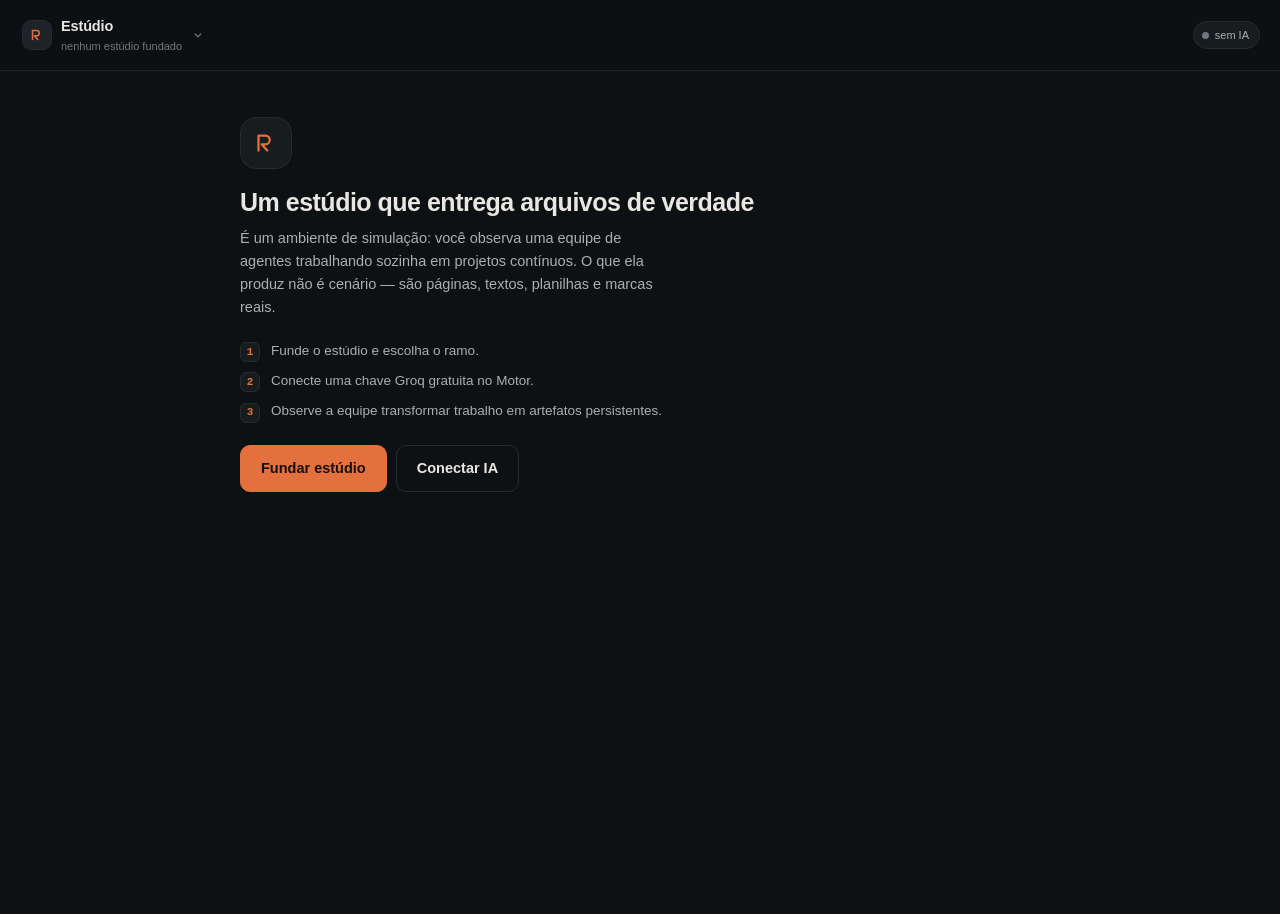
==== index.html @ 86151392 "Add files via upload" ====
<!doctype html>
<html lang="pt-BR">
<head>
<meta charset="utf-8">
<meta name="viewport" content="width=device-width,initial-scale=1,viewport-fit=cover">
<meta name="theme-color" content="#0E1113">
<meta name="description" content="Simulação de estúdio criativo: agentes de IA trabalham autonomamente em projetos persistentes e produzem arquivos reais.">
<title>Estúdio — simulação de equipe com projetos persistentes</title>
<link rel="manifest" href="manifest.webmanifest">
<link rel="icon" href="data:image/svg+xml,<svg xmlns='http://www.w3.org/2000/svg' viewBox='0 0 32 32'><rect width='32' height='32' rx='8' fill='%230E1113'/><path d='M9 22V10h7a4 4 0 0 1 0 8h-4l5 4' stroke='%23E4703E' stroke-width='2.4' fill='none' stroke-linecap='round' stroke-linejoin='round'/></svg>">
<link rel="stylesheet" href="app.css">
<script>
/* diagnóstico: mostra na tela qualquer erro de carregamento ou execução */
(function(){
  function mostra(txt){
    var d=document.getElementById('erroFatal');
    if(!d){ d=document.createElement('pre'); d.id='erroFatal';
      d.style.cssText='position:fixed;left:8px;right:8px;bottom:calc(84px + env(safe-area-inset-bottom));z-index:9999;margin:0;padding:34px 12px 12px;max-height:32vh;overflow:auto;background:#2A1210;color:#FFC9BC;font:12px/1.45 ui-monospace,monospace;white-space:pre-wrap;overflow-wrap:anywhere;border:1px solid #E4703E;border-radius:12px;box-shadow:0 10px 30px rgba(0,0,0,.5)';
      var x=document.createElement('button');
      x.textContent='fechar';
      x.style.cssText='position:absolute;top:6px;right:8px;background:#E4703E;color:#1A0B08;border:0;border-radius:99px;padding:4px 12px;font:600 11px/1 system-ui;cursor:pointer';
      x.onclick=function(){d.remove();};
      d.appendChild(x);
      (document.body||document.documentElement).appendChild(d); }
    d.insertBefore(document.createTextNode(txt + '\n'), d.firstChild);
  }
  window.addEventListener('error', function(e){
    if (e.target && e.target.tagName === 'SCRIPT') mostra('Não carregou o arquivo: ' + (e.target.src||'?'));
    else if (e.target && e.target.tagName === 'LINK') mostra('Não carregou o estilo: ' + (e.target.href||'?'));
    else mostra((e.message||'erro') + '\n  em ' + (e.filename||'?') + ':' + (e.lineno||0));
  }, true);
  window.addEventListener('unhandledrejection', function(e){ mostra('Promessa rejeitada: ' + (e.reason && e.reason.message || e.reason)); });
})();
</script>
</head>
<body>

<div class="shell">

  <!-- ══ topo ══ -->
  <header class="topbar">
    <button class="brand" id="brandBtn" type="button">
      <span class="brand-mark" aria-hidden="true">
        <svg viewBox="0 0 24 24" width="18" height="18"><path d="M6 18V6h5.5a3.5 3.5 0 0 1 0 7H8.5l4.5 5" stroke="currentColor" stroke-width="2" fill="none" stroke-linecap="round" stroke-linejoin="round"/></svg>
      </span>
      <span class="brand-txt">
        <b id="brandName">Estúdio</b>
        <small id="brandSub">nenhum estúdio fundado</small>
      </span>
      <svg class="brand-caret" viewBox="0 0 24 24" width="14" height="14" aria-hidden="true"><path d="m7 10 5 5 5-5" stroke="currentColor" stroke-width="2" fill="none" stroke-linecap="round" stroke-linejoin="round"/></svg>
    </button>

    <div class="top-right">
      <div class="clock" id="topClock" hidden>
        <span class="clock-day" id="clockDay">Dia 1</span>
        <span class="clock-hour" id="clockHour">08:00</span>
      </div>
      <button class="pulse" id="pulseBtn" type="button" title="Estado do motor de IA">
        <span class="pulse-dot" id="pulseDot"></span>
        <span class="pulse-txt" id="pulseTxt">IA desligada</span>
      </button>
    </div>
  </header>

  <!-- ══ navegação (barra inferior no celular, trilho lateral no desktop) ══ -->
  <nav class="nav" id="nav" aria-label="Seções">
    <button class="nav-item is-on" data-view="estudio" type="button">
      <svg viewBox="0 0 24 24"><rect x="3" y="4" width="18" height="16" rx="2"/><path d="M3 10h18M9 10v10"/></svg>
      <span>Estúdio</span>
    </button>
    <button class="nav-item" data-view="reuniao" type="button">
      <svg viewBox="0 0 24 24"><path d="M4 5.5A2.5 2.5 0 0 1 6.5 3h11A2.5 2.5 0 0 1 20 5.5v8a2.5 2.5 0 0 1-2.5 2.5H11l-5 4v-4.5A2.5 2.5 0 0 1 4 13.5z"/><path d="M8 8h8M8 11.5h5"/></svg>
      <span>Reunião</span>
    </button>
    <button class="nav-item" data-view="trabalho" type="button">
      <svg viewBox="0 0 24 24"><path d="M4 7h11M4 12h16M4 17h8"/><path d="m17 15 2 2 3-4"/></svg>
      <span>Trabalho</span>
      <i class="nav-badge" id="badgeTrabalho" hidden></i>
    </button>
    <button class="nav-item" data-view="entregas" type="button">
      <svg viewBox="0 0 24 24"><path d="M21 8 12 3 3 8v8l9 5 9-5z"/><path d="M3 8l9 5 9-5M12 13v8"/></svg>
      <span>Entregas</span>
      <i class="nav-badge" id="badgeEntregas" hidden></i>
    </button>
    <button class="nav-item" data-view="motor" type="button">
      <svg viewBox="0 0 24 24"><circle cx="12" cy="12" r="3.2"/><path d="M12 4v2m0 12v2M4 12h2m12 0h2M6.5 6.5 8 8m8 8 1.5 1.5m0-11L16 8M8 16l-1.5 1.5"/></svg>
      <span>Motor</span>
    </button>
  </nav>

  <!-- ══ conteúdo ══ -->
  <main class="content" id="content">

    <!-- estado inicial -->
    <section class="view is-on" id="v-vazio">
      <div class="hero">
        <div class="hero-mark" aria-hidden="true">
          <svg viewBox="0 0 24 24" width="30" height="30"><path d="M6 18V6h5.5a3.5 3.5 0 0 1 0 7H8.5l4.5 5" stroke="currentColor" stroke-width="1.8" fill="none" stroke-linecap="round" stroke-linejoin="round"/></svg>
        </div>
        <h1>Um estúdio que entrega arquivos de verdade</h1>
        <p>É um ambiente de simulação: você observa uma equipe de agentes trabalhando sozinha em projetos contínuos. O que ela produz não é cenário — são páginas, textos, planilhas e marcas reais.</p>
        <div class="steps">
          <div class="step"><b>1</b><span>Funde o estúdio e escolha o ramo.</span></div>
          <div class="step"><b>2</b><span>Conecte uma chave Groq gratuita no Motor.</span></div>
          <div class="step"><b>3</b><span>Observe a equipe transformar trabalho em artefatos persistentes.</span></div>
        </div>
        <div class="hero-actions">
          <button class="btn btn-primary btn-lg" id="fundarBtn" type="button">Fundar estúdio</button>
          <button class="btn btn-ghost btn-lg" id="irMotorBtn" type="button">Conectar IA</button>
        </div>
      </div>
    </section>

    <!-- ESTÚDIO -->
    <section class="view" id="v-estudio">
      <div class="floor-wrap panel pixel-office">
        <div class="panel-head">
          <div><span class="panel-label">Ambiente vivo</span><span class="panel-subtitle">a equipe também constrói o próprio local de trabalho</span></div>
          <span class="chip" id="floorStatus">parado</span>
        </div>
        <canvas id="floor" aria-label="Ambiente pixel art com a equipe e objetos construídos"></canvas>
        <div class="environment-bar" id="environmentBar"></div>
        <p class="panel-foot" id="floorFoot">Os agentes podem reorganizar o espaço quando uma mudança tiver utilidade real. Móveis e decoração permanecem salvos.</p>
      </div>
      <div class="panel" id="economiaPanel"></div>
      <div class="panel">
        <div class="panel-head"><span class="panel-label">Equipe e acompanhamento individual</span><button class="btn btn-mini" id="contratarBtn" type="button">Contratar</button></div>
        <div class="team" id="teamList"></div>
      </div>
      <div class="panel" id="gerenciaPanel"></div>
      <div class="panel" id="xpPanel"></div>
    </section>

    <!-- REUNIÃO -->
    <section class="view" id="v-reuniao">
      <div class="meeting-room panel">
        <div class="meeting-room-head">
          <div>
            <span class="panel-label">Sala de reuniões</span>
            <h1>Conversa direta com a equipe</h1>
            <p class="panel-foot">Debata ideias, alinhe o projeto, dê ordens, peça feedbacks e solicite relatórios. Tudo fica registrado no histórico do estúdio.</p>
          </div>
          <div class="meeting-table" aria-hidden="true"><span></span><span></span><span></span><span></span></div>
        </div>
        <div class="meeting-people" id="meetingPeople"></div>
      </div>
      <div class="panel meeting-chat">
        <div class="panel-head"><span class="panel-label">Ata viva</span><span class="chip">persistente</span></div>
        <div class="meeting-messages" id="meetingMessages"></div>
        <div class="meeting-actions">
          <button class="btn btn-mini" id="pedirRelatorioBtn" type="button">Pedir relatório</button>
          <button class="btn btn-mini" id="pedirFeedbackBtn" type="button">Pedir feedback</button>
          <button class="btn btn-mini" id="limparReuniaoBtn" type="button">Limpar conversa</button>
        </div>
        <form class="meeting-composer" id="meetingForm">
          <textarea id="meetingInput" rows="3" placeholder="Fale com a equipe. Ex.: Quero que o site atual seja atualizado com todos os produtos já publicados e que a Bia revise o texto."></textarea>
          <div class="meeting-send"><span class="hint">Uma intervenção usa uma chamada de decisão; a equipe recebe o contexto do projeto antes de responder.</span><button class="btn btn-primary" id="meetingSend" type="submit">Enviar à reunião</button></div>
        </form>
      </div>
    </section>

    <!-- TRABALHO -->
    <section class="view" id="v-trabalho">
      <div class="panel">
        <div class="panel-head"><span class="panel-label">Projetos em andamento</span><span class="chip">autônomo</span></div>
        <p class="panel-foot">A equipe decide o próximo passo, distribui tarefas por especialidade e reutiliza os artefatos já produzidos. Você acompanha; não precisa ficar jogando.</p>
        <div id="projetosList"></div>
      </div>
      <div class="panel" id="aprovacoesPanel" hidden></div>
      <div class="panel">
        <div class="panel-head"><span class="panel-label">Plano de trabalho</span><span class="chip" id="backlogChip">0 abertas</span></div>
        <div id="backlogList"></div>
      </div>
      <div class="panel">
        <div class="panel-head"><span class="panel-label">Ideias e decisões da equipe</span><span class="chip">descoberta contínua</span></div>
        <p class="panel-foot">As próximas iniciativas nascem das observações da equipe. Ideias podem ser discutidas, descartadas ou transformadas em projetos e etapas reais.</p>
        <div id="ideiasList"></div>
      </div>
      <div class="panel">
        <div class="panel-head"><span class="panel-label">Diário do estúdio</span><button class="btn btn-mini" id="limparLogBtn" type="button">Limpar</button></div>
        <div class="logbox" id="logList"></div>
      </div>
    </section>

    <!-- ENTREGAS -->
    <section class="view" id="v-entregas">
      <div class="panel">
        <div class="panel-head"><span class="panel-label">Produção e arquivos</span><span class="chip">persistente</span></div>
        <p class="panel-foot"><span class="tag tag-real">REAL</span> Cada entrega vira um arquivo persistido no projeto. Versões anteriores continuam disponíveis; quando um produto muda, a equipe pode gerar uma nova versão. Sites e catálogos usam o que já existe no projeto.</p>
      </div>
      <div class="panel">
        <div class="panel-head">
          <span class="panel-label">Arquivos do projeto</span>
          <button class="btn btn-mini" id="exportarTudoBtn" type="button">Exportar .zip</button>
        </div>
        <div class="segmented" id="filtroArquivos">
          <button class="is-on" data-classe="todos" type="button">Todos</button>
          <button data-classe="esboco" type="button">Esboços</button>
          <button data-classe="prototipo" type="button">Protótipos</button>
          <button data-classe="candidato" type="button">Candidatos</button>
          <button data-classe="produto" type="button">Produtos</button>
        </div>
        <p class="panel-foot" id="pipelineNota"></p>
        <div id="filesList"></div>
      </div>
    </section>

    <!-- MOTOR -->
    <section class="view" id="v-motor">
      <div class="panel" id="conexaoPanel">
        <div class="panel-head"><span class="panel-label">Conexão com a IA</span><span class="chip" id="conexaoChip">desligada</span></div>
        <div class="field">
          <label for="provedorSel">Provedor</label>
          <select id="provedorSel">
            <option value="groq">Groq — teto diário no gratuito</option>
            <option value="openrouter">OpenRouter — sem teto</option>
          </select>
          <p class="hint" id="provedorHint"></p>
        </div>
        <div class="field">
          <label for="apiKeyInput" id="apiKeyLabel">Chave</label>
          <input id="apiKeyInput" type="password" placeholder="gsk_..." autocomplete="off" spellcheck="false">
          <p class="hint" id="apiKeyHint"></p>
        </div>
        <div class="field" id="tierField">
          <label for="tierSel">Plano da sua conta Groq</label>
          <select id="tierSel">
            <option value="free">Gratuito — com teto diário</option>
            <option value="dev">Developer — sem teto diário</option>
          </select>
          <p class="hint">O Developer é liberado só cadastrando um cartão em console.groq.com, sem mínimo de gasto: você paga apenas os tokens que usar. Esta escolha ajusta a estimativa de custo abaixo.</p>
        </div>
        <div class="field">
          <label for="modeloDecisaoSel">Modelo de decisão <span class="tag tag-real">barato</span></label>
          <select id="modeloDecisaoSel"></select>
        </div>
        <div class="field">
          <label for="modeloProducaoSel">Modelo de produção <span class="tag">forte</span></label>
          <select id="modeloProducaoSel"></select>
        </div>
        <div class="field">
          <label for="modeloRevisaoSel">Modelo de revisão <span class="tag tag-real">barato</span></label>
          <select id="modeloRevisaoSel"></select>
        </div>
        <div class="row-actions">
          <button class="btn btn-primary" id="salvarIABtn" type="button">Salvar e ativar</button>
          <button class="btn" id="testarIABtn" type="button">Testar</button>
          <button class="btn btn-ghost" id="pausarBtn" type="button">Pausar equipe</button>
        </div>
        <p class="hint" id="conexaoMsg"></p>
      </div>

      <div class="panel" id="consumoPanel"></div>
      <div class="panel">
        <div class="panel-head"><span class="panel-label">Chamadas recentes</span><span class="tag tag-real">REAL</span></div>
        <div class="calls" id="callsList"></div>
      </div>
      <div class="panel" id="empresaCfgPanel"></div>
      <div class="panel danger-zone">
        <div class="panel-head"><span class="panel-label">Zona de risco</span></div>
        <div class="row-actions">
          <button class="btn btn-danger" id="fecharEstudioBtn" type="button">Fechar este estúdio</button>
          <button class="btn btn-danger" id="zerarTudoBtn" type="button">Apagar tudo</button>
        </div>
        <p class="hint">Fechar apaga um estúdio e seus arquivos. Apagar tudo limpa a base inteira. A chave da API não é removida.</p>
      </div>
    </section>

  </main>
</div>

<!-- ══ camadas ══ -->
<div class="sheet-backdrop" id="sheetBackdrop" hidden>
  <div class="sheet" id="sheet" role="dialog" aria-modal="true">
    <button class="sheet-grip" id="sheetClose" type="button" aria-label="Fechar"></button>
    <div id="sheetBody"></div>
  </div>
</div>
<div id="toasts" class="toasts" aria-live="polite"></div>

<script src="./core.js"></script>
<script src="./ai.js"></script>
<script src="./market.js"></script>
<script src="./factory.js"></script>
<script src="./agency.js"></script>
<script src="./studio.js"></script>
<script src="./ui.js"></script>
</body>
</html>
---- app.css ----
/* ============================================================
   ESTÚDIO — sistema visual
   Base grafite + acento brasa. Sem sombras pesadas, sem gradiente
   decorativo: hierarquia feita com espaçamento, fio de 1px e peso
   tipográfico. Números sempre em tabular para não "dançar".
   ============================================================ */

:root{
  /* superfícies */
  --bg:#0E1113;
  --bg-2:#13171A;
  --surf:#171C1F;
  --surf-2:#1D2327;
  --line:#252C31;
  --line-soft:#1E2429;

  /* tinta */
  --ink:#E9E7E2;
  --ink-2:#A8B0B3;
  --ink-3:#6F797D;

  /* acentos */
  --ember:#E4703E;
  --ember-soft:rgba(228,112,62,.14);
  --sage:#6FA98A;
  --sage-soft:rgba(111,169,138,.14);
  --gold:#D9A441;
  --gold-soft:rgba(217,164,65,.14);
  --rust:#C9553F;
  --rust-soft:rgba(201,85,63,.14);

  /* medidas */
  --r-sm:6px; --r:10px; --r-lg:14px; --r-xl:20px;
  --gap:12px;
  --pad:14px;
  --safe-b:env(safe-area-inset-bottom,0px);

  --sans:-apple-system,BlinkMacSystemFont,"Segoe UI",Roboto,"Helvetica Neue",Arial,sans-serif;
  --mono:ui-monospace,SFMono-Regular,"SF Mono",Menlo,Consolas,"Liberation Mono",monospace;
}

*{box-sizing:border-box;-webkit-tap-highlight-color:transparent;}
html,body{height:100%;}
body{
  margin:0; background:var(--bg); color:var(--ink);
  font-family:var(--sans); font-size:15px; line-height:1.5;
  -webkit-font-smoothing:antialiased; text-rendering:optimizeLegibility;
  overscroll-behavior-y:none;
}
button,input,select,textarea{font:inherit;color:inherit;}
h1,h2,h3{margin:0;font-weight:650;letter-spacing:-.015em;}
p{margin:0;}
[hidden]{display:none !important;}
::selection{background:var(--ember-soft);}

/* rolagem discreta */
*::-webkit-scrollbar{width:6px;height:6px;}
*::-webkit-scrollbar-thumb{background:var(--line);border-radius:99px;}

/* ─────────── esqueleto ─────────── */
.shell{
  display:grid;
  grid-template-columns:100%;
  grid-template-rows:auto 1fr auto;
  grid-template-areas:"top" "content" "nav";
  min-height:100dvh;
}
.content{
  grid-area:content;
  padding:var(--pad) var(--pad) calc(var(--pad) + 4px);
  display:flex; flex-direction:column; gap:var(--gap);
  max-width:820px; width:100%; margin:0 auto; min-width:0;
}
.view{display:none;flex-direction:column;gap:var(--gap);}
.view.is-on{display:flex;animation:fadeUp .22s ease both;}
@keyframes fadeUp{from{opacity:0;transform:translateY(5px);}to{opacity:1;transform:none;}}
@media (prefers-reduced-motion:reduce){*{animation:none !important;transition:none !important;}}

/* ─────────── topo ─────────── */
.topbar{
  grid-area:top;
  position:sticky; top:0; z-index:30;
  display:flex; align-items:center; gap:10px;
  padding:10px var(--pad); min-height:56px;
  background:rgba(14,17,19,.82); backdrop-filter:blur(14px);
  border-bottom:1px solid var(--line-soft);
}
.brand{
  display:flex; align-items:center; gap:9px; min-width:0;
  background:none; border:0; padding:4px 6px 4px 2px; margin:0;
  border-radius:var(--r); cursor:pointer; text-align:left;
}
.brand:active{background:var(--surf);}
.brand-mark{
  width:30px;height:30px;flex:none;display:grid;place-items:center;
  border-radius:9px; background:var(--surf-2); color:var(--ember);
  border:1px solid var(--line);
}
.brand-txt{min-width:0;display:block;}
.brand-txt b{display:block;font-size:14.5px;font-weight:650;letter-spacing:-.01em;
  white-space:nowrap;overflow:hidden;text-overflow:ellipsis;max-width:44vw;}
.brand-txt small{display:block;font-size:11px;color:var(--ink-3);
  white-space:nowrap;overflow:hidden;text-overflow:ellipsis;max-width:44vw;}
.brand-caret{color:var(--ink-3);flex:none;}

.top-right{margin-left:auto;display:flex;align-items:center;gap:8px;}
.clock{
  display:flex;flex-direction:column;align-items:flex-end;line-height:1.15;
  font-family:var(--mono);font-variant-numeric:tabular-nums;
}
.clock-day{font-size:9.5px;color:var(--ink-3);letter-spacing:.06em;text-transform:uppercase;}
.clock-hour{font-size:13px;color:var(--ink-2);}
.pulse{
  display:flex;align-items:center;gap:6px;
  background:var(--surf); border:1px solid var(--line); border-radius:99px;
  padding:5px 10px 5px 8px; cursor:pointer;
}
.pulse-dot{width:7px;height:7px;border-radius:99px;background:var(--ink-3);flex:none;}
.pulse-dot.on{background:var(--sage);}
.pulse-dot.busy{background:var(--gold);animation:blink 1.1s ease-in-out infinite;}
.pulse-dot.err{background:var(--rust);}
.pulse-txt{font-size:11px;color:var(--ink-2);white-space:nowrap;}
@keyframes blink{0%,100%{opacity:.35}50%{opacity:1}}

/* ─────────── navegação ─────────── */
.nav{
  grid-area:nav;
  position:sticky; bottom:0; z-index:30;
  display:flex; justify-content:space-around; gap:2px;
  padding:6px 6px calc(6px + var(--safe-b));
  background:rgba(14,17,19,.9); backdrop-filter:blur(14px);
  border-top:1px solid var(--line-soft);
}
.nav-item{
  position:relative;
  flex:1; display:flex; flex-direction:column; align-items:center; gap:3px;
  background:none;border:0;padding:7px 2px 5px;border-radius:var(--r);
  color:var(--ink-3); cursor:pointer; transition:color .16s;
}
.nav-item svg{width:21px;height:21px;fill:none;stroke:currentColor;stroke-width:1.7;
  stroke-linecap:round;stroke-linejoin:round;}
.nav-item span{font-size:10px;letter-spacing:.01em;}
.nav-item.is-on{color:var(--ember);}
.nav-badge{
  position:absolute;top:5px;right:calc(50% - 18px);
  width:6px;height:6px;border-radius:99px;background:var(--ember);
}

@media (min-width:900px){
  .shell{
    grid-template-columns:212px 1fr;
    grid-template-rows:auto 1fr;
    grid-template-areas:"top top" "nav content";
  }
  .topbar{padding:12px 20px;}
  .brand-txt b,.brand-txt small{max-width:none;}
  .nav{
    position:sticky; top:57px; align-self:start;
    flex-direction:column; justify-content:flex-start; gap:2px;
    padding:16px 12px; border-top:0; border-right:1px solid var(--line-soft);
    background:transparent; height:calc(100dvh - 57px);
  }
  .nav-item{flex:none;flex-direction:row;justify-content:flex-start;gap:11px;padding:9px 11px;}
  .nav-item span{font-size:13px;}
  .nav-item.is-on{background:var(--surf);}
  .nav-badge{position:static;margin-left:auto;}
  .content{padding:20px 24px 40px;max-width:760px;margin:0;}
}

/* ─────────── painéis ─────────── */
.panel{
  background:var(--surf); border:1px solid var(--line-soft);
  border-radius:var(--r-lg); padding:var(--pad);
}
.panel-head{
  display:flex;align-items:center;gap:8px;margin-bottom:11px;min-height:24px;
}
.panel-label{
  font-size:10.5px;font-weight:650;letter-spacing:.1em;text-transform:uppercase;
  color:var(--ink-3);
}
.panel-head .btn,.panel-head .chip,.panel-head .tag{margin-left:auto;}
.panel-head .btn + .btn,.panel-head .chip + .btn{margin-left:6px;}
.panel-foot{font-size:11.5px;color:var(--ink-3);line-height:1.5;margin-top:10px;}
.hint{font-size:11.5px;color:var(--ink-3);line-height:1.5;margin-top:6px;}

.chip{
  font-size:10.5px;padding:3px 8px;border-radius:99px;
  background:var(--surf-2);border:1px solid var(--line);color:var(--ink-2);
  white-space:nowrap;
}
.tag{
  font-family:var(--mono);font-size:9.5px;letter-spacing:.06em;
  padding:2px 6px;border-radius:4px;background:var(--surf-2);color:var(--ink-3);
  text-transform:uppercase;white-space:nowrap;
}
.tag-real{background:var(--sage-soft);color:var(--sage);}
.tag-sim{background:var(--gold-soft);color:var(--gold);}
.tag-ember{background:var(--ember-soft);color:var(--ember);}
.tag-rust{background:var(--rust-soft);color:var(--rust);}

/* ─────────── botões ─────────── */
.btn{
  display:inline-flex;align-items:center;justify-content:center;gap:6px;
  background:var(--surf-2);border:1px solid var(--line);color:var(--ink);
  border-radius:var(--r); padding:8px 13px; font-size:13px; font-weight:550;
  cursor:pointer; transition:background .14s,border-color .14s,opacity .14s;
  white-space:nowrap;
}
.btn:active{transform:translateY(1px);}
.btn:hover{border-color:#333C42;}
.btn:disabled{opacity:.4;cursor:default;transform:none;}
.btn-primary{background:var(--ember);border-color:var(--ember);color:#15100D;font-weight:650;}
.btn-primary:hover{background:#EE7C48;border-color:#EE7C48;}
.btn-ghost{background:transparent;}
.btn-danger{background:transparent;border-color:rgba(201,85,63,.5);color:#E08573;}
.btn-danger:hover{border-color:var(--rust);}
.btn-mini{padding:5px 9px;font-size:11.5px;border-radius:var(--r-sm);}
.btn-lg{padding:12px 20px;font-size:14.5px;}
.row-actions{display:flex;flex-wrap:wrap;gap:8px;margin-top:12px;}

/* ─────────── campos ─────────── */
.field{margin-top:12px;}
.field:first-of-type{margin-top:0;}
.field label{
  display:flex;align-items:center;gap:7px;
  font-size:11.5px;color:var(--ink-2);margin-bottom:6px;font-weight:550;
}
input[type=text],input[type=password],select,textarea{
  width:100%;background:var(--bg-2);border:1px solid var(--line);
  border-radius:var(--r);padding:10px 12px;font-size:14px;color:var(--ink);
  transition:border-color .14s;
}
textarea{resize:vertical;min-height:74px;line-height:1.5;}
input:focus,select:focus,textarea:focus{outline:none;border-color:var(--ember);}
input::placeholder,textarea::placeholder{color:var(--ink-3);}
select{appearance:none;background-image:url("data:image/svg+xml,%3Csvg xmlns='http://www.w3.org/2000/svg' viewBox='0 0 24 24' fill='none' stroke='%236F797D' stroke-width='2'%3E%3Cpath d='m7 10 5 5 5-5'/%3E%3C/svg%3E");
  background-repeat:no-repeat;background-position:right 10px center;background-size:16px;padding-right:34px;}

.composer{display:flex;gap:8px;}
.composer input{flex:1;min-width:0;}

.segmented{
  display:flex;gap:4px;overflow-x:auto;padding-bottom:2px;margin-bottom:10px;
  scrollbar-width:none;
}
.segmented::-webkit-scrollbar{display:none;}
.segmented button{
  background:var(--bg-2);border:1px solid var(--line);color:var(--ink-3);
  border-radius:99px;padding:6px 12px;font-size:12px;cursor:pointer;white-space:nowrap;
}
.segmented button.is-on{background:var(--ink);border-color:var(--ink);color:var(--bg);font-weight:600;}

/* ─────────── hero / estado vazio ─────────── */
.hero{padding:26px 4px 10px;text-align:left;}
.hero-mark{
  width:52px;height:52px;border-radius:16px;display:grid;place-items:center;
  background:var(--surf);border:1px solid var(--line);color:var(--ember);margin-bottom:18px;
}
.hero h1{font-size:25px;line-height:1.2;margin-bottom:10px;letter-spacing:-.02em;}
.hero p{color:var(--ink-2);font-size:14.5px;line-height:1.58;max-width:52ch;}
.steps{display:flex;flex-direction:column;gap:9px;margin:22px 0;}
.step{display:flex;gap:11px;align-items:baseline;}
.step b{
  font-family:var(--mono);font-size:11px;color:var(--ember);
  width:20px;height:20px;flex:none;display:grid;place-items:center;
  border:1px solid var(--line);border-radius:6px;background:var(--surf);
}
.step span{font-size:13.5px;color:var(--ink-2);}
.hero-actions{display:flex;gap:9px;flex-wrap:wrap;}
.empty{
  font-size:13px;color:var(--ink-3);line-height:1.55;
  padding:18px 2px;text-align:left;
}

/* ─────────── chão do estúdio ─────────── */
.floor-wrap{padding:var(--pad) var(--pad) 12px;}
#floor{
  display:block;width:100%;height:auto;border-radius:var(--r);
  background:var(--bg-2);border:1px solid var(--line-soft);cursor:pointer;
  touch-action:manipulation;
}

/* ─────────── equipe ─────────── */
.team{display:flex;flex-direction:column;gap:7px;}
.member{
  display:flex;align-items:center;gap:11px;width:100%;text-align:left;
  background:var(--bg-2);border:1px solid var(--line-soft);border-radius:var(--r);
  padding:10px 11px;cursor:pointer;transition:border-color .14s;
}
.member:hover{border-color:var(--line);}
.avatar{
  width:32px;height:32px;border-radius:99px;flex:none;display:grid;place-items:center;
  font-size:12px;font-weight:700;color:#12100E;letter-spacing:-.02em;
}
.member-body{min-width:0;flex:1;}
.member-name{font-size:13.5px;font-weight:600;display:flex;align-items:center;gap:6px;}
.member-role{font-size:11px;color:var(--ink-3);}
.member-status{font-size:11.5px;color:var(--ink-2);margin-top:2px;
  white-space:nowrap;overflow:hidden;text-overflow:ellipsis;}
.bars{display:flex;flex-direction:column;gap:3px;width:44px;flex:none;}
.bar{height:3px;border-radius:99px;background:var(--line);overflow:hidden;}
.bar i{display:block;height:100%;border-radius:99px;background:var(--ink-3);}
.bar.energia i{background:var(--sage);}
.bar.humor i{background:var(--gold);}
.thinking{
  font-size:9.5px;padding:1px 6px;border-radius:99px;
  background:var(--ember-soft);color:var(--ember);
  animation:blink 1.2s ease-in-out infinite;
}

/* ─────────── listas de tarefas / contratos ─────────── */
.item{
  display:flex;gap:11px;align-items:flex-start;
  padding:11px 0;border-top:1px solid var(--line-soft);
}
.item:first-child{border-top:0;padding-top:2px;}
.item-body{min-width:0;flex:1;}
.item-title{font-size:13.5px;font-weight:550;line-height:1.4;}
.item-meta{font-size:11px;color:var(--ink-3);margin-top:3px;display:flex;flex-wrap:wrap;gap:6px;align-items:center;}
.item-actions{display:flex;gap:6px;flex:none;align-items:center;}
.dot-state{width:7px;height:7px;border-radius:99px;flex:none;margin-top:6px;background:var(--ink-3);}
.dot-state.fazendo{background:var(--gold);animation:blink 1.2s ease-in-out infinite;}
.dot-state.feita{background:var(--sage);}
.dot-state.falhou{background:var(--rust);}

/* ─────────── kits ─────────── */
.kits{display:grid;grid-template-columns:repeat(auto-fill,minmax(150px,1fr));gap:8px;}
.kit{
  text-align:left;background:var(--bg-2);border:1px solid var(--line-soft);
  border-radius:var(--r);padding:11px;cursor:pointer;transition:border-color .14s;
  display:flex;flex-direction:column;gap:4px;
}
.kit:hover{border-color:var(--ember);}
.kit[disabled]{opacity:.42;cursor:default;}
.kit-top{display:flex;align-items:center;gap:7px;}
.kit-ext{font-family:var(--mono);font-size:9.5px;color:var(--ember);
  background:var(--ember-soft);padding:2px 5px;border-radius:4px;text-transform:uppercase;}
.kit-nome{font-size:13px;font-weight:600;line-height:1.3;}
.kit-desc{font-size:11px;color:var(--ink-3);line-height:1.45;}

/* ─────────── arquivos ─────────── */
.file{
  border:1px solid var(--line-soft);border-radius:var(--r);
  background:var(--bg-2);margin-bottom:8px;overflow:hidden;
}
.file-head{display:flex;gap:10px;align-items:flex-start;padding:11px 12px;}
.file-info{min-width:0;flex:1;}
.file-name{font-size:13.5px;font-weight:600;word-break:break-word;line-height:1.35;}
.file-meta{font-size:10.5px;color:var(--ink-3);font-family:var(--mono);margin-top:4px;
  display:flex;flex-wrap:wrap;gap:5px;align-items:center;}
.file-tools{display:flex;flex-wrap:wrap;gap:5px;padding:0 12px 11px;}
.file-view{
  border-top:1px solid var(--line-soft);background:#0B0E10;
  font-family:var(--mono);font-size:11px;line-height:1.62;color:#C6CCCF;
  padding:12px;white-space:pre-wrap;word-break:break-word;max-height:300px;overflow:auto;
}
.file-frame{width:100%;height:340px;border:0;border-top:1px solid var(--line-soft);background:#fff;display:block;}
.quality{display:inline-flex;align-items:center;gap:5px;}
.quality-bar{width:34px;height:3px;border-radius:99px;background:var(--line);overflow:hidden;}
.quality-bar i{display:block;height:100%;background:var(--sage);}

/* ─────────── KPIs e negócio ─────────── */
.kpis{display:grid;grid-template-columns:repeat(2,1fr);gap:8px;}
@media(min-width:560px){.kpis{grid-template-columns:repeat(4,1fr);}}
.kpi{
  background:var(--surf);border:1px solid var(--line-soft);border-radius:var(--r-lg);
  padding:12px;display:flex;flex-direction:column;gap:2px;
}
.kpi-v{font-size:21px;font-weight:680;letter-spacing:-.03em;
  font-variant-numeric:tabular-nums;line-height:1.15;}
.kpi-l{font-size:10.5px;color:var(--ink-3);line-height:1.35;}
.kpi-d{font-size:10px;font-family:var(--mono);}
.up{color:var(--sage);} .down{color:var(--rust);}

.stats{display:flex;flex-direction:column;}
.stat{
  display:flex;align-items:baseline;gap:10px;padding:8px 0;
  border-top:1px solid var(--line-soft);font-size:12.5px;
}
.stat:first-child{border-top:0;}
.stat span{color:var(--ink-2);}
.stat b{margin-left:auto;font-family:var(--mono);font-variant-numeric:tabular-nums;
  font-weight:550;font-size:12.5px;}
.spark{display:block;width:100%;height:54px;margin:2px 0 8px;}

.meter{height:5px;border-radius:99px;background:var(--line);overflow:hidden;margin:8px 0 4px;}
.meter i{display:block;height:100%;background:var(--ember);border-radius:99px;transition:width .3s;}
.meter.ok i{background:var(--sage);}
.meter.warn i{background:var(--gold);}
.meter.bad i{background:var(--rust);}

/* ─────────── diário / chamadas ─────────── */
.logbox{max-height:280px;overflow-y:auto;margin:0 -4px;}
.log-line{
  display:flex;gap:9px;padding:6px 4px;font-size:12px;line-height:1.45;
  border-top:1px solid var(--line-soft);
}
.log-line:first-child{border-top:0;}
.log-ts{font-family:var(--mono);font-size:10px;color:var(--ink-3);flex:none;padding-top:2px;}
.log-txt{min-width:0;color:var(--ink-2);}
.log-line.ok .log-txt{color:var(--ink);}
.log-line.alerta .log-txt{color:#E3B972;}
.log-line.erro .log-txt{color:#E08573;}

.calls{max-height:260px;overflow-y:auto;}
.call{padding:8px 0;border-top:1px solid var(--line-soft);font-size:12px;}
.call:first-child{border-top:0;}
.call-head{display:flex;gap:8px;align-items:center;}
.call-head b{font-weight:600;font-size:12.5px;}
.call-head .tag{margin-left:auto;}
.call-meta{font-family:var(--mono);font-size:10.5px;color:var(--ink-3);margin-top:3px;}

/* ─────────── folha inferior / modal ─────────── */
.sheet-backdrop{
  position:fixed;inset:0;z-index:60;background:rgba(6,8,9,.66);
  backdrop-filter:blur(3px);display:flex;align-items:flex-end;justify-content:center;
  animation:fade .18s ease both;
}
@keyframes fade{from{opacity:0}to{opacity:1}}
.sheet{
  width:100%;max-width:520px;max-height:88dvh;overflow-y:auto;
  background:var(--bg-2);border:1px solid var(--line);
  border-radius:var(--r-xl) var(--r-xl) 0 0;
  padding:8px 16px calc(20px + var(--safe-b));
  animation:slideUp .24s cubic-bezier(.2,.8,.3,1) both;
}
@keyframes slideUp{from{transform:translateY(22px);opacity:.4}to{transform:none;opacity:1}}
@media(min-width:600px){
  .sheet-backdrop{align-items:center;}
  .sheet{border-radius:var(--r-xl);padding-bottom:20px;}
}
.sheet-grip{
  display:block;width:38px;height:4px;border-radius:99px;background:var(--line);
  border:0;margin:6px auto 14px;cursor:pointer;padding:0;
}
.sheet h2{font-size:18px;margin-bottom:5px;letter-spacing:-.02em;}
.sheet .sub{font-size:12.5px;color:var(--ink-3);line-height:1.5;margin-bottom:14px;}
.sheet-actions{display:flex;gap:8px;margin-top:16px;}
.sheet-actions .btn{flex:1;}
.pick{
  display:flex;gap:10px;align-items:center;width:100%;text-align:left;
  background:var(--surf);border:1px solid var(--line-soft);border-radius:var(--r);
  padding:11px 12px;margin-bottom:6px;cursor:pointer;
}
.pick.is-on{border-color:var(--ember);}
.pick b{font-size:13.5px;font-weight:600;display:block;}
.pick small{font-size:11px;color:var(--ink-3);display:block;line-height:1.4;}
.pick .tag{margin-left:auto;flex:none;}

/* ─────────── avisos ─────────── */
.toasts{
  position:fixed;left:0;right:0;bottom:calc(76px + var(--safe-b));z-index:70;
  display:flex;flex-direction:column;align-items:center;gap:6px;pointer-events:none;padding:0 12px;
}
@media(min-width:900px){.toasts{bottom:20px;align-items:flex-end;padding-right:20px;}}
.toast{
  background:var(--surf-2);border:1px solid var(--line);color:var(--ink);
  border-radius:99px;padding:9px 15px;font-size:12.5px;max-width:min(440px,92vw);
  box-shadow:0 8px 26px rgba(0,0,0,.4);
  animation:toastIn .22s ease both;
}
.toast.ok{border-color:rgba(111,169,138,.5);}
.toast.erro{border-color:rgba(201,85,63,.5);}
@keyframes toastIn{from{opacity:0;transform:translateY(8px)}to{opacity:1;transform:none}}

.callout{
  border:1px solid var(--line);border-left:2px solid var(--ember);
  background:var(--bg-2);border-radius:var(--r-sm);
  padding:10px 12px;font-size:12px;color:var(--ink-2);line-height:1.55;
}
.callout.warn{border-left-color:var(--gold);}
.callout.bad{border-left-color:var(--rust);}
.danger-zone{border-color:rgba(201,85,63,.28);}

/* ─────────── sala de reuniões ─────────── */
.meeting-room{overflow:hidden;position:relative;background:linear-gradient(180deg,var(--bg-2),var(--surf));}
.meeting-room-head{display:flex;justify-content:space-between;gap:18px;align-items:center;min-height:128px;padding:4px 2px}
.meeting-room h1{font-size:25px;margin:5px 0;letter-spacing:-.03em}
.meeting-room-head p{max-width:720px}
.meeting-table{width:112px;height:70px;border:1px solid var(--line);border-radius:50%;background:var(--bg);display:grid;grid-template-columns:1fr 1fr;place-items:center;flex:none;position:relative;box-shadow:inset 0 0 0 10px var(--bg-2)}
.meeting-table:before{content:'';position:absolute;inset:13px 22px;border:1px solid var(--line-soft);border-radius:50%}
.meeting-table span{width:9px;height:9px;border-radius:50%;background:var(--ember);position:relative;z-index:1;opacity:.8}
.meeting-people{display:flex;gap:7px;flex-wrap:wrap;margin-top:8px;padding-top:12px;border-top:1px solid var(--line-soft)}
.meeting-person{display:flex;align-items:center;gap:8px;padding:7px 10px;border:1px solid var(--line);border-radius:999px;background:var(--bg);min-width:150px}
.meeting-person .avatar{width:30px;height:30px;font-size:10px;flex:none}
.meeting-person b{font-size:12px}.meeting-person small{display:block;color:var(--ink-3);font-size:10px;white-space:nowrap;overflow:hidden;text-overflow:ellipsis;max-width:190px}
.meeting-chat{display:flex;flex-direction:column;min-height:560px;padding:0;overflow:hidden}
.meeting-chat>.panel-head{padding:14px 16px;border-bottom:1px solid var(--line)}
.meeting-messages{display:flex;flex-direction:column;gap:12px;max-height:590px;min-height:360px;overflow:auto;padding:18px 16px;background:radial-gradient(circle at 50% 0%,var(--surf-2),transparent 42%)}
.meeting-msg{width:min(76%,680px);border:1px solid var(--line);background:var(--bg-2);border-radius:4px 16px 16px 16px;padding:10px 13px;box-shadow:0 1px 0 rgba(0,0,0,.03)}
.meeting-msg.mine{align-self:flex-end;background:var(--ember-soft);border-color:rgba(228,112,62,.3);border-radius:16px 4px 16px 16px}
.meeting-msg.system{align-self:center;width:auto;max-width:92%;background:var(--surf-2);border-style:dashed;text-align:center}
.meeting-msg .who{font-size:10px;font-weight:700;color:var(--ink-3);margin-bottom:4px;letter-spacing:.04em}
.meeting-msg.mine .who{color:var(--ember)}
.meeting-msg .txt{font-size:13px;white-space:pre-wrap;line-height:1.55}
.meeting-msg .time{font-size:9px;color:var(--ink-3);margin-top:6px;text-align:right}
.meeting-actions{display:flex;gap:6px;flex-wrap:wrap;border-top:1px solid var(--line-soft);padding:9px 16px}
.meeting-composer{border-top:1px solid var(--line);padding:12px 16px;background:var(--bg-2)}
.meeting-composer textarea{min-height:70px;resize:vertical}
.meeting-send{display:flex;align-items:center;gap:10px;margin-top:7px}.meeting-send .hint{flex:1}
@media(max-width:520px){.meeting-room-head{align-items:flex-start}.meeting-table{display:none}.meeting-room h1{font-size:20px}.meeting-send{align-items:stretch;flex-direction:column}.meeting-msg{width:88%;max-width:94%}.meeting-person{min-width:0;flex:1}}

.person-log{max-height:280px;overflow:auto;padding-right:4px}.person-log .log-line{margin:4px 0}

.idea-item { border-left: 3px solid var(--accent, #E4703E); }
.idea-item .panel-foot { margin: 6px 0; }
.member-personality{display:block;color:var(--ink-3);font-size:11px;margin-top:2px;white-space:nowrap;overflow:hidden;text-overflow:ellipsis;max-width:180px}


/* ─────────── correções de layout no celular ───────────
   Rótulos longos em select cortavam sem reticência, valores longos
   estouravam a linha do painel e o teclado do iOS dava zoom em campos
   com fonte menor que 16px. */
select{text-overflow:ellipsis;}
input[type=text],input[type=password],select,textarea{max-width:100%;}

@media (max-width:899px){
  input[type=text],input[type=password],select,textarea{font-size:16px;}
  .row-actions{display:flex;flex-wrap:wrap;gap:8px;}
  .row-actions .btn{flex:1 1 auto;min-width:44%;justify-content:center;}
  .hint,.panel-foot,.sub{overflow-wrap:anywhere;}
}

/* Uma estatística com rótulo comprido deve quebrar em duas linhas em vez
   de empurrar o número para fora do painel. */
.stats .stat{gap:10px;align-items:baseline;}
.stats .stat span{min-width:0;overflow-wrap:anywhere;}
.stats .stat b{white-space:nowrap;flex-shrink:0;}

.call-head,.call-meta{min-width:0;overflow-wrap:anywhere;}
.panel{overflow-wrap:break-word;}
.file-info b,.item-body b{overflow-wrap:anywhere;}


/* ─────────── painel de supervisão da gerente ───────────
   O grid de 3 colunas fixas nunca tinha sido testado numa tela
   estreita de verdade: em ~340px de largura de conteúdo, um rótulo
   como "etapas abertas" embaixo de um número de dois dígitos aperta
   a coluna até estourar. Em telas realmente pequenas, empilha 1x3
   em vez de manter 3 colunas artificialmente. */
.management-summary{display:grid;grid-template-columns:repeat(3,1fr);gap:8px;margin:10px 0;}
.management-summary>div{padding:10px;background:var(--bg-2);border:1px solid var(--line);border-radius:10px;min-width:0;}
.management-summary b{display:block;font-size:20px;overflow-wrap:anywhere;}
.management-summary span{font-size:10px;color:var(--ink-3);overflow-wrap:anywhere;}
@media (max-width:380px){
  .management-summary{grid-template-columns:1fr;}
  .management-summary>div{display:flex;align-items:baseline;justify-content:space-between;gap:8px;}
}
.manager-focus{margin:8px 0;line-height:1.5;overflow-wrap:anywhere;}
.manager-recommendation{display:flex;gap:8px;flex-direction:column;padding:10px;border-left:3px solid var(--ember);background:var(--bg-2);border-radius:0 8px 8px 0;overflow-wrap:anywhere;}
.manager-recommendation span{font-size:12px;}
.manager-alerts{display:flex;flex-direction:column;gap:5px;margin-top:9px;font-size:11px;color:var(--ink-2);overflow-wrap:anywhere;}


/* v37 — escritório pixel art e economia */
.pixel-office { overflow:hidden; }
.pixel-office canvas { image-rendering: pixelated; image-rendering: crisp-edges; border-radius: 10px; background:#111; }
.panel-subtitle{display:block;font-size:11px;opacity:.55;margin-top:3px}
.environment-bar{display:flex;gap:8px;flex-wrap:wrap;padding:9px 2px 1px}
.env-chip{font-size:11px;border:1px solid rgba(255,255,255,.08);border-radius:999px;padding:5px 8px;background:rgba(255,255,255,.025)}
.economy-grid{display:grid;grid-template-columns:repeat(4,1fr);gap:8px;margin-top:10px}
.economy-card{padding:11px;border:1px solid rgba(255,255,255,.07);border-radius:10px;background:rgba(255,255,255,.025)}
.economy-card b{display:block;font-size:17px}.economy-card span{font-size:10px;opacity:.55}
@media(max-width:600px){.economy-grid{grid-template-columns:repeat(2,1fr)}}
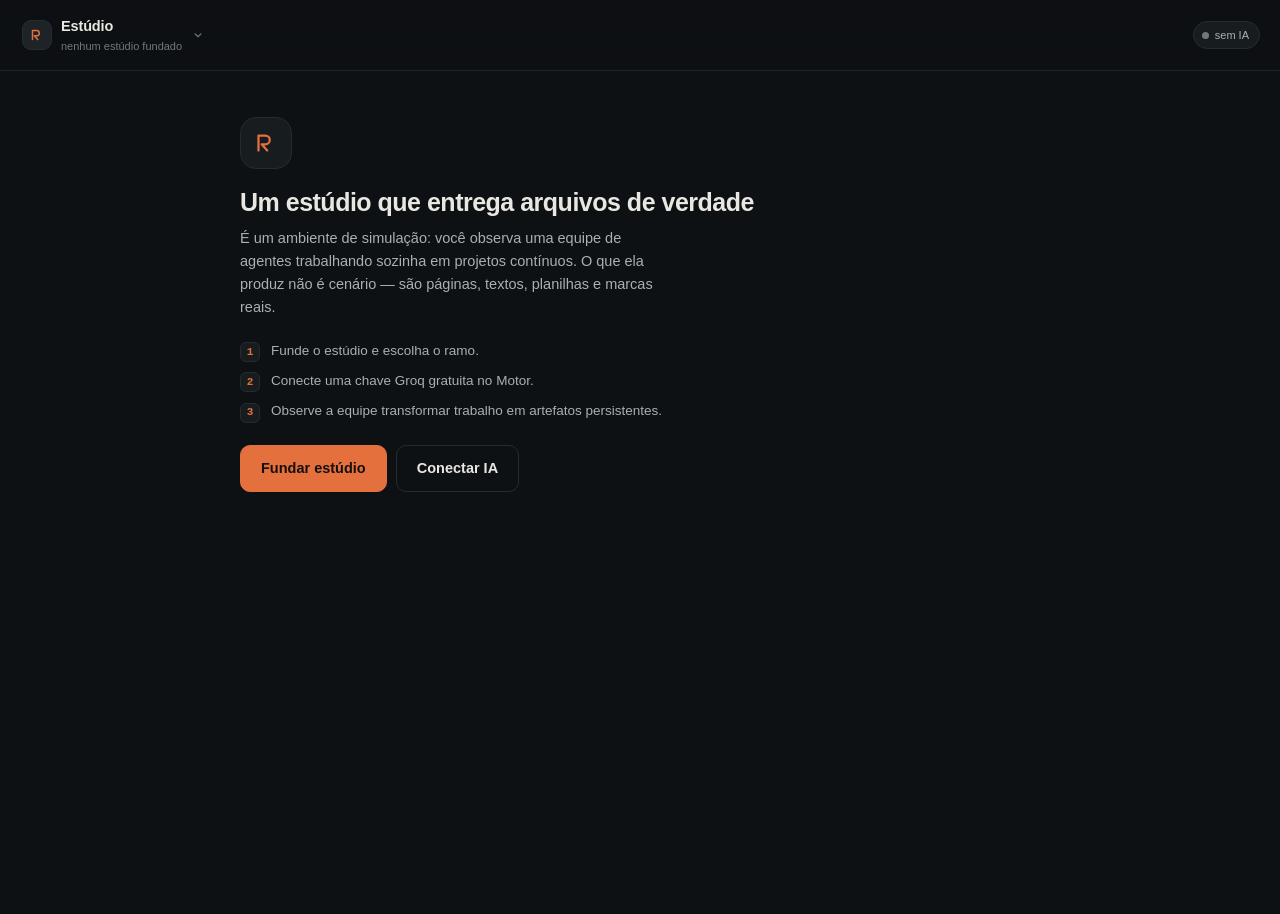
==== commit 38085ca4: "Add files via upload" ====
--- a/index.html
+++ b/index.html
@@ -122,7 +122,6 @@
         <div class="environment-bar" id="environmentBar"></div>
         <p class="panel-foot" id="floorFoot">Os agentes podem reorganizar o espaço quando uma mudança tiver utilidade real. Móveis e decoração permanecem salvos.</p>
       </div>
-      <div class="panel" id="economiaPanel"></div>
       <div class="panel">
         <div class="panel-head"><span class="panel-label">Equipe e acompanhamento individual</span><button class="btn btn-mini" id="contratarBtn" type="button">Contratar</button></div>
         <div class="team" id="teamList"></div>
@@ -212,15 +211,23 @@
         <div class="field">
           <label for="provedorSel">Provedor</label>
           <select id="provedorSel">
-            <option value="groq">Groq — teto diário no gratuito</option>
-            <option value="openrouter">OpenRouter — sem teto</option>
+            <option value="auto">Automático — Groq grátis → OpenRouter</option>
+            <option value="groq">Groq — manual</option>
+            <option value="openrouter">OpenRouter — manual</option>
           </select>
           <p class="hint" id="provedorHint"></p>
         </div>
-        <div class="field">
+        <div class="field" id="chaveManualField">
           <label for="apiKeyInput" id="apiKeyLabel">Chave</label>
           <input id="apiKeyInput" type="password" placeholder="gsk_..." autocomplete="off" spellcheck="false">
           <p class="hint" id="apiKeyHint"></p>
+        </div>
+        <div class="field" id="chavesAutoField" hidden>
+          <label for="groqKeyInput">Chave Groq · gratuita primeiro</label>
+          <input id="groqKeyInput" type="password" placeholder="gsk_..." autocomplete="off" spellcheck="false">
+          <label for="openrouterKeyInput" style="margin-top:10px">Chave OpenRouter · fallback pago</label>
+          <input id="openrouterKeyInput" type="password" placeholder="sk-or-..." autocomplete="off" spellcheck="false">
+          <p class="hint">O Estúdio tenta a Groq primeiro. Quando a cota real da Groq acabar, muda sozinho para o OpenRouter. A chave do OpenRouter é consultada para sincronizar o limite restante.</p>
         </div>
         <div class="field" id="tierField">
           <label for="tierSel">Plano da sua conta Groq</label>
@@ -231,18 +238,46 @@
           <p class="hint">O Developer é liberado só cadastrando um cartão em console.groq.com, sem mínimo de gasto: você paga apenas os tokens que usar. Esta escolha ajusta a estimativa de custo abaixo.</p>
         </div>
         <div class="field">
-          <label for="modeloDecisaoSel">Modelo de decisão <span class="tag tag-real">barato</span></label>
-          <select id="modeloDecisaoSel"></select>
-        </div>
-        <div class="field">
-          <label for="modeloProducaoSel">Modelo de produção <span class="tag">forte</span></label>
+          <label for="modeloPensamentoSel">IA de pensamento <span class="tag tag-real">barata</span></label>
+          <select id="modeloPensamentoSel"></select>
+        </div>
+        <div class="field">
+          <label for="modeloProducaoSel">IA de produção <span class="tag">forte</span></label>
           <select id="modeloProducaoSel"></select>
         </div>
         <div class="field">
-          <label for="modeloRevisaoSel">Modelo de revisão <span class="tag tag-real">barato</span></label>
-          <select id="modeloRevisaoSel"></select>
-        </div>
-        <div class="row-actions">
+          <label for="orcamentoMensalInput">Orçamento de IA por mês</label>
+          <input id="orcamentoMensalInput" type="number" min="0.10" max="1000" step="0.10" inputmode="decimal" value="3.00">
+          <p class="hint">Ciclo de 30 dias. O gasto nunca ultrapassa este teto local. O limite diário pode ser calculado automaticamente a partir do saldo restante.</p>
+        </div>
+        <div class="field">
+          <label><input id="diarioAutoInput" type="checkbox" checked> Calcular limite diário automaticamente</label>
+          <p class="hint">Com esta opção, o Estúdio divide o orçamento restante pelos dias restantes. Se economizar hoje, o limite dos próximos dias aumenta; se gastar mais, diminui.</p>
+        </div>
+        <div class="field">
+          <label for="limiteDiarioUSDInput">Limite diário de IA (US$)</label>
+          <input id="limiteDiarioUSDInput" type="number" min="0.01" max="100" step="0.01" inputmode="decimal" value="0.10">
+          <p class="hint" id="limiteDiarioHint">Usado somente quando o cálculo automático estiver desligado.</p>
+        </div>
+        <div class="field">
+          <label for="modoOrcamentoSel">Modo de trabalho</label>
+          <select id="modoOrcamentoSel">
+            <option value="normal">Normal — respeita o limite diário</option>
+            <option value="intensivo">Trabalho intensivo — ignora o limite diário</option>
+          </select>
+          <p class="hint">No Trabalho intensivo, a equipe pode consumir o orçamento disponível sem o teto diário. O orçamento do ciclo de 30 dias continua sendo o limite absoluto.</p>
+        </div>
+        <div class="field">
+          <label for="limiteTokensSel">Teto de segurança de tokens por dia</label>
+          <select id="limiteTokensSel">
+            <option value="60000">60 mil tokens</option>
+            <option value="120000">120 mil tokens</option>
+            <option value="200000">200 mil tokens</option>
+            <option value="300000">300 mil tokens</option>
+          </select>
+          <p class="hint">Freio local para impedir que a equipe continue consumindo sua chave indefinidamente. O limite real do provedor continua valendo.</p>
+        </div>
+<div class="row-actions">
           <button class="btn btn-primary" id="salvarIABtn" type="button">Salvar e ativar</button>
           <button class="btn" id="testarIABtn" type="button">Testar</button>
           <button class="btn btn-ghost" id="pausarBtn" type="button">Pausar equipe</button>
@@ -280,7 +315,6 @@
 
 <script src="./core.js"></script>
 <script src="./ai.js"></script>
-<script src="./market.js"></script>
 <script src="./factory.js"></script>
 <script src="./agency.js"></script>
 <script src="./studio.js"></script>
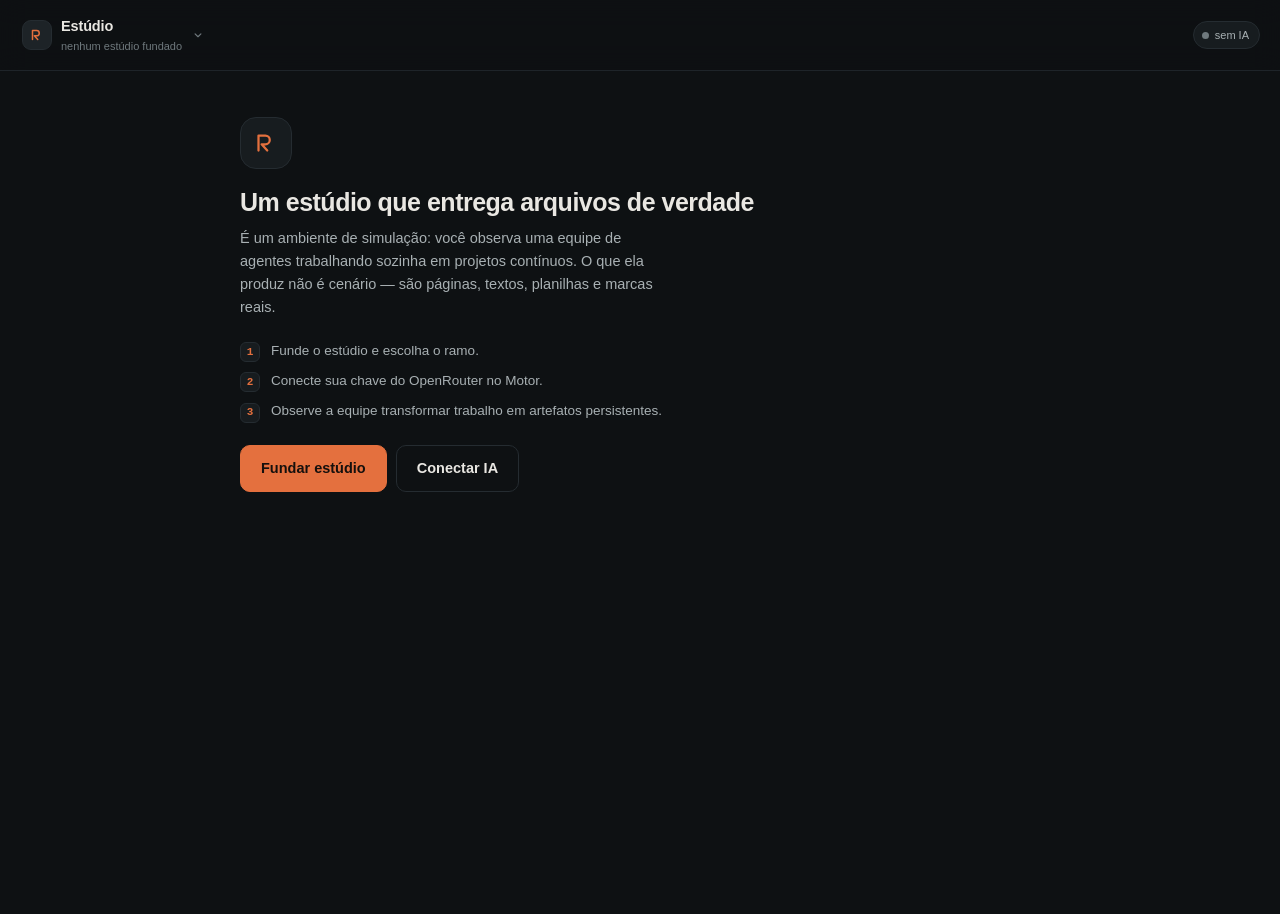
==== commit de2100ca: "Add files via upload" ====
--- a/index.html
+++ b/index.html
@@ -101,7 +101,7 @@
         <p>É um ambiente de simulação: você observa uma equipe de agentes trabalhando sozinha em projetos contínuos. O que ela produz não é cenário — são páginas, textos, planilhas e marcas reais.</p>
         <div class="steps">
           <div class="step"><b>1</b><span>Funde o estúdio e escolha o ramo.</span></div>
-          <div class="step"><b>2</b><span>Conecte uma chave Groq gratuita no Motor.</span></div>
+          <div class="step"><b>2</b><span>Conecte sua chave do OpenRouter no Motor.</span></div>
           <div class="step"><b>3</b><span>Observe a equipe transformar trabalho em artefatos persistentes.</span></div>
         </div>
         <div class="hero-actions">
@@ -123,7 +123,7 @@
         <p class="panel-foot" id="floorFoot">Os agentes podem reorganizar o espaço quando uma mudança tiver utilidade real. Móveis e decoração permanecem salvos.</p>
       </div>
       <div class="panel">
-        <div class="panel-head"><span class="panel-label">Equipe e acompanhamento individual</span><button class="btn btn-mini" id="contratarBtn" type="button">Contratar</button></div>
+        <div class="panel-head"><span class="panel-label">Equipe e acompanhamento individual</span><span class="chip">quadro decidido pela gerente</span></div>
         <div class="team" id="teamList"></div>
       </div>
       <div class="panel" id="gerenciaPanel"></div>
@@ -210,32 +210,21 @@
         <div class="panel-head"><span class="panel-label">Conexão com a IA</span><span class="chip" id="conexaoChip">desligada</span></div>
         <div class="field">
           <label for="provedorSel">Provedor</label>
-          <select id="provedorSel">
-            <option value="auto">Automático — Groq grátis → OpenRouter</option>
-            <option value="groq">Groq — manual</option>
-            <option value="openrouter">OpenRouter — manual</option>
+          <select id="provedorSel" disabled>
+            <option value="openrouter">OpenRouter</option>
           </select>
-          <p class="hint" id="provedorHint"></p>
+          <p class="hint" id="provedorHint">OpenRouter é o único provedor. O saldo real da conta é sincronizado automaticamente.</p>
         </div>
         <div class="field" id="chaveManualField">
-          <label for="apiKeyInput" id="apiKeyLabel">Chave</label>
-          <input id="apiKeyInput" type="password" placeholder="gsk_..." autocomplete="off" spellcheck="false">
+          <label for="apiKeyInput" id="apiKeyLabel">Chave do OpenRouter</label>
+          <input id="apiKeyInput" type="password" placeholder="sk-or-..." autocomplete="off" spellcheck="false">
           <p class="hint" id="apiKeyHint"></p>
         </div>
-        <div class="field" id="chavesAutoField" hidden>
-          <label for="groqKeyInput">Chave Groq · gratuita primeiro</label>
-          <input id="groqKeyInput" type="password" placeholder="gsk_..." autocomplete="off" spellcheck="false">
-          <label for="openrouterKeyInput" style="margin-top:10px">Chave OpenRouter · fallback pago</label>
-          <input id="openrouterKeyInput" type="password" placeholder="sk-or-..." autocomplete="off" spellcheck="false">
-          <p class="hint">O Estúdio tenta a Groq primeiro. Quando a cota real da Groq acabar, muda sozinho para o OpenRouter. A chave do OpenRouter é consultada para sincronizar o limite restante.</p>
-        </div>
-        <div class="field" id="tierField">
-          <label for="tierSel">Plano da sua conta Groq</label>
-          <select id="tierSel">
-            <option value="free">Gratuito — com teto diário</option>
-            <option value="dev">Developer — sem teto diário</option>
-          </select>
-          <p class="hint">O Developer é liberado só cadastrando um cartão em console.groq.com, sem mínimo de gasto: você paga apenas os tokens que usar. Esta escolha ajusta a estimativa de custo abaixo.</p>
+        <div class="field" id="managementKeyField">
+          <label for="openrouterManagementKeyInput">Management Key OpenRouter · sincronização do saldo</label>
+          <input id="openrouterManagementKeyInput" type="password" placeholder="Management Key OpenRouter" autocomplete="off" spellcheck="false">
+          <p class="hint" id="openrouterManagementStatus">Cole a Management Key e salve para ativar a sincronização automática.</p>
+          <p class="hint">Usada somente para consultar o crédito real da conta. A chave fica no armazenamento local deste navegador.</p>
         </div>
         <div class="field">
           <label for="modeloPensamentoSel">IA de pensamento <span class="tag tag-real">barata</span></label>
@@ -251,13 +240,9 @@
           <p class="hint">Ciclo de 30 dias. O gasto nunca ultrapassa este teto local. O limite diário pode ser calculado automaticamente a partir do saldo restante.</p>
         </div>
         <div class="field">
-          <label><input id="diarioAutoInput" type="checkbox" checked> Calcular limite diário automaticamente</label>
-          <p class="hint">Com esta opção, o Estúdio divide o orçamento restante pelos dias restantes. Se economizar hoje, o limite dos próximos dias aumenta; se gastar mais, diminui.</p>
-        </div>
-        <div class="field">
-          <label for="limiteDiarioUSDInput">Limite diário de IA (US$)</label>
-          <input id="limiteDiarioUSDInput" type="number" min="0.01" max="100" step="0.01" inputmode="decimal" value="0.10">
-          <p class="hint" id="limiteDiarioHint">Usado somente quando o cálculo automático estiver desligado.</p>
+          <label>Limite diário de IA</label>
+          <div class="field-readonly" id="limiteDiarioAutomaticoDisplay">Calculado automaticamente</div>
+          <p class="hint">Calculado todos os dias com base no orçamento restante do ciclo de 30 dias e nos dias restantes.</p>
         </div>
         <div class="field">
           <label for="modoOrcamentoSel">Modo de trabalho</label>
@@ -266,16 +251,6 @@
             <option value="intensivo">Trabalho intensivo — ignora o limite diário</option>
           </select>
           <p class="hint">No Trabalho intensivo, a equipe pode consumir o orçamento disponível sem o teto diário. O orçamento do ciclo de 30 dias continua sendo o limite absoluto.</p>
-        </div>
-        <div class="field">
-          <label for="limiteTokensSel">Teto de segurança de tokens por dia</label>
-          <select id="limiteTokensSel">
-            <option value="60000">60 mil tokens</option>
-            <option value="120000">120 mil tokens</option>
-            <option value="200000">200 mil tokens</option>
-            <option value="300000">300 mil tokens</option>
-          </select>
-          <p class="hint">Freio local para impedir que a equipe continue consumindo sua chave indefinidamente. O limite real do provedor continua valendo.</p>
         </div>
 <div class="row-actions">
           <button class="btn btn-primary" id="salvarIABtn" type="button">Salvar e ativar</button>
--- a/app.css
+++ b/app.css
@@ -226,14 +226,34 @@
   display:flex;align-items:center;gap:7px;
   font-size:11.5px;color:var(--ink-2);margin-bottom:6px;font-weight:550;
 }
-input[type=text],input[type=password],select,textarea{
-  width:100%;background:var(--bg-2);border:1px solid var(--line);
+/* Campos de formulário — inclui números, que antes ficavam com o estilo
+   nativo do navegador, e separa checkboxes dos campos de texto. */
+input[type=text],input[type=password],input[type=number],input[type=email],
+input[type=url],select,textarea{
+  width:100%;min-width:0;box-sizing:border-box;
+  background:var(--bg-2);border:1px solid var(--line);
   border-radius:var(--r);padding:10px 12px;font-size:14px;color:var(--ink);
-  transition:border-color .14s;
+  transition:border-color .14s,box-shadow .14s,background .14s;
+  -webkit-appearance:none;appearance:none;
 }
 textarea{resize:vertical;min-height:74px;line-height:1.5;}
-input:focus,select:focus,textarea:focus{outline:none;border-color:var(--ember);}
+input:focus,select:focus,textarea:focus{
+  outline:none;border-color:var(--ember);
+  box-shadow:0 0 0 2px rgba(228,112,62,.10);
+}
 input::placeholder,textarea::placeholder{color:var(--ink-3);}
+input[type=number]{font-variant-numeric:tabular-nums;}
+input[type=number]::-webkit-inner-spin-button,
+input[type=number]::-webkit-outer-spin-button{opacity:.55;margin:0;}
+.field > label:has(input[type=checkbox]){
+  display:flex;align-items:center;gap:9px;cursor:pointer;
+  font-size:13px;color:var(--ink);margin-bottom:0;
+}
+.field > label input[type=checkbox]{
+  width:17px;height:17px;min-width:17px;flex:0 0 17px;
+  margin:0;padding:0;appearance:auto;-webkit-appearance:auto;
+  accent-color:var(--ember);box-shadow:none;
+}
 select{appearance:none;background-image:url("data:image/svg+xml,%3Csvg xmlns='http://www.w3.org/2000/svg' viewBox='0 0 24 24' fill='none' stroke='%236F797D' stroke-width='2'%3E%3Cpath d='m7 10 5 5 5-5'/%3E%3C/svg%3E");
   background-repeat:no-repeat;background-position:right 10px center;background-size:16px;padding-right:34px;}
 
@@ -513,10 +533,10 @@
    estouravam a linha do painel e o teclado do iOS dava zoom em campos
    com fonte menor que 16px. */
 select{text-overflow:ellipsis;}
-input[type=text],input[type=password],select,textarea{max-width:100%;}
+input[type=text],input[type=password],input[type=number],input[type=email],input[type=url],select,textarea{max-width:100%;}
 
 @media (max-width:899px){
-  input[type=text],input[type=password],select,textarea{font-size:16px;}
+  input[type=text],input[type=password],input[type=number],input[type=email],input[type=url],select,textarea{font-size:16px;}
   .row-actions{display:flex;flex-wrap:wrap;gap:8px;}
   .row-actions .btn{flex:1 1 auto;min-width:44%;justify-content:center;}
   .hint,.panel-foot,.sub{overflow-wrap:anywhere;}
@@ -563,3 +583,13 @@
 .economy-card{padding:11px;border:1px solid rgba(255,255,255,.07);border-radius:10px;background:rgba(255,255,255,.025)}
 .economy-card b{display:block;font-size:17px}.economy-card span{font-size:10px;opacity:.55}
 @media(max-width:600px){.economy-grid{grid-template-columns:repeat(2,1fr)}}
+
+/* Fundação estratégica: conteúdo consultável sem competir com a tela principal. */
+.foundation-summary{margin-top:14px;padding:14px;border:1px solid var(--line,#263039);border-radius:14px;background:rgba(255,255,255,.018)}
+.foundation-summary .panel-head{margin-bottom:10px;display:flex;align-items:center;justify-content:space-between;gap:8px}
+.foundation-summary details{border-top:1px solid var(--line,#263039);padding:10px 0}
+.foundation-summary summary{cursor:pointer;font-weight:700}
+.foundation-text{white-space:pre-wrap;overflow:auto;max-height:420px;font:inherit;line-height:1.5;color:var(--muted,#9aa5aa);margin:10px 0 0}
+.status-chip{font-size:11px;padding:4px 8px;border:1px solid var(--line,#263039);border-radius:999px;color:var(--muted,#9aa5aa)}
+
+.field-readonly{padding:10px 12px;border:1px solid rgba(255,255,255,.08);border-radius:10px;background:rgba(255,255,255,.03);font-weight:600}
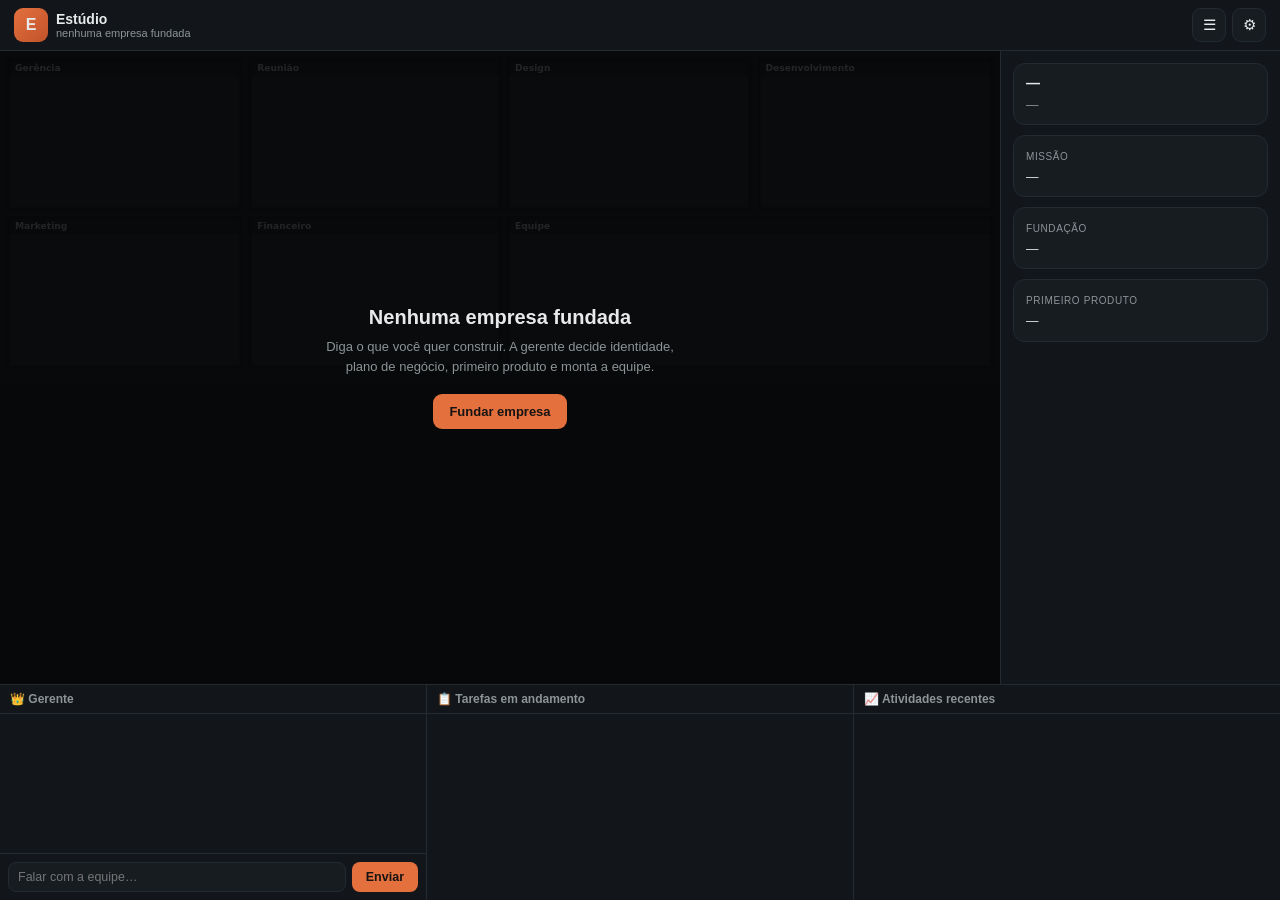
==== commit 7bab932b: "Add files via upload" ====
--- a/index.html
+++ b/index.html
@@ -2,297 +2,93 @@
 <html lang="pt-BR">
 <head>
 <meta charset="utf-8">
-<meta name="viewport" content="width=device-width,initial-scale=1,viewport-fit=cover">
-<meta name="theme-color" content="#0E1113">
-<meta name="description" content="Simulação de estúdio criativo: agentes de IA trabalham autonomamente em projetos persistentes e produzem arquivos reais.">
-<title>Estúdio — simulação de equipe com projetos persistentes</title>
+<meta name="viewport" content="width=device-width,initial-scale=1,viewport-fit=cover,user-scalable=no">
+<meta name="theme-color" content="#0B0D0F">
+<meta name="description" content="Estúdio: agentes de IA fundam e operam uma empresa de verdade, em um escritório 2D top-down.">
+<title>Estúdio</title>
 <link rel="manifest" href="manifest.webmanifest">
 <link rel="icon" href="data:image/svg+xml,<svg xmlns='http://www.w3.org/2000/svg' viewBox='0 0 32 32'><rect width='32' height='32' rx='8' fill='%230E1113'/><path d='M9 22V10h7a4 4 0 0 1 0 8h-4l5 4' stroke='%23E4703E' stroke-width='2.4' fill='none' stroke-linecap='round' stroke-linejoin='round'/></svg>">
-<link rel="stylesheet" href="app.css">
-<script>
-/* diagnóstico: mostra na tela qualquer erro de carregamento ou execução */
-(function(){
-  function mostra(txt){
-    var d=document.getElementById('erroFatal');
-    if(!d){ d=document.createElement('pre'); d.id='erroFatal';
-      d.style.cssText='position:fixed;left:8px;right:8px;bottom:calc(84px + env(safe-area-inset-bottom));z-index:9999;margin:0;padding:34px 12px 12px;max-height:32vh;overflow:auto;background:#2A1210;color:#FFC9BC;font:12px/1.45 ui-monospace,monospace;white-space:pre-wrap;overflow-wrap:anywhere;border:1px solid #E4703E;border-radius:12px;box-shadow:0 10px 30px rgba(0,0,0,.5)';
-      var x=document.createElement('button');
-      x.textContent='fechar';
-      x.style.cssText='position:absolute;top:6px;right:8px;background:#E4703E;color:#1A0B08;border:0;border-radius:99px;padding:4px 12px;font:600 11px/1 system-ui;cursor:pointer';
-      x.onclick=function(){d.remove();};
-      d.appendChild(x);
-      (document.body||document.documentElement).appendChild(d); }
-    d.insertBefore(document.createTextNode(txt + '\n'), d.firstChild);
-  }
-  window.addEventListener('error', function(e){
-    if (e.target && e.target.tagName === 'SCRIPT') mostra('Não carregou o arquivo: ' + (e.target.src||'?'));
-    else if (e.target && e.target.tagName === 'LINK') mostra('Não carregou o estilo: ' + (e.target.href||'?'));
-    else mostra((e.message||'erro') + '\n  em ' + (e.filename||'?') + ':' + (e.lineno||0));
-  }, true);
-  window.addEventListener('unhandledrejection', function(e){ mostra('Promessa rejeitada: ' + (e.reason && e.reason.message || e.reason)); });
-})();
-</script>
+<link rel="stylesheet" href="game.css">
 </head>
 <body>
 
-<div class="shell">
+<header id="hud" class="hud">
+  <div class="hud-marca">
+    <span class="hud-logo" id="hudLogo">E</span>
+    <div>
+      <b id="hudNome">Estúdio</b>
+      <small id="hudRamo">carregando…</small>
+    </div>
+  </div>
+  <div class="hud-stats" id="hudStats"></div>
+  <div class="hud-acoes">
+    <button id="btnMenu" class="hud-icone" title="Painéis / exportar (versão clássica)">☰</button>
+    <button id="btnConfig" class="hud-icone" title="Motor de IA">⚙</button>
+  </div>
+</header>
 
-  <!-- ══ topo ══ -->
-  <header class="topbar">
-    <button class="brand" id="brandBtn" type="button">
-      <span class="brand-mark" aria-hidden="true">
-        <svg viewBox="0 0 24 24" width="18" height="18"><path d="M6 18V6h5.5a3.5 3.5 0 0 1 0 7H8.5l4.5 5" stroke="currentColor" stroke-width="2" fill="none" stroke-linecap="round" stroke-linejoin="round"/></svg>
-      </span>
-      <span class="brand-txt">
-        <b id="brandName">Estúdio</b>
-        <small id="brandSub">nenhum estúdio fundado</small>
-      </span>
-      <svg class="brand-caret" viewBox="0 0 24 24" width="14" height="14" aria-hidden="true"><path d="m7 10 5 5 5-5" stroke="currentColor" stroke-width="2" fill="none" stroke-linecap="round" stroke-linejoin="round"/></svg>
-    </button>
+<main class="mundo">
+  <div class="chao-wrap">
+    <canvas id="floor"></canvas>
+    <div id="vazio" class="vazio oculto">
+      <div class="vazio-card">
+        <h1>Nenhuma empresa fundada</h1>
+        <p>Diga o que você quer construir. A gerente decide identidade, plano de negócio, primeiro produto e monta a equipe.</p>
+        <button id="btnFundar" class="botao">Fundar empresa</button>
+      </div>
+    </div>
+  </div>
+  <aside id="rail" class="rail">
+    <div class="rail-card">
+      <b id="railNome">—</b>
+      <p id="railPosicionamento" class="rail-sub">—</p>
+    </div>
+    <div class="rail-card">
+      <span class="rail-rotulo">Missão</span>
+      <p id="railMissao">—</p>
+    </div>
+    <div class="rail-card">
+      <span class="rail-rotulo">Fundação</span>
+      <p id="railFundacao">—</p>
+    </div>
+    <div class="rail-card">
+      <span class="rail-rotulo">Primeiro produto</span>
+      <p id="railProduto">—</p>
+    </div>
+  </aside>
+</main>
 
-    <div class="top-right">
-      <div class="clock" id="topClock" hidden>
-        <span class="clock-day" id="clockDay">Dia 1</span>
-        <span class="clock-hour" id="clockHour">08:00</span>
-      </div>
-      <button class="pulse" id="pulseBtn" type="button" title="Estado do motor de IA">
-        <span class="pulse-dot" id="pulseDot"></span>
-        <span class="pulse-txt" id="pulseTxt">IA desligada</span>
-      </button>
+<footer class="dock">
+  <section class="painel">
+    <div class="painel-head"><span>👑 Gerente</span></div>
+    <div id="dockGerente" class="painel-corpo chat"></div>
+    <div class="chat-input">
+      <input id="chatMsg" type="text" placeholder="Falar com a equipe…" maxlength="400">
+      <button id="chatEnviar">Enviar</button>
     </div>
-  </header>
+  </section>
+  <section class="painel">
+    <div class="painel-head"><span>📋 Tarefas em andamento</span></div>
+    <div id="dockTarefas" class="painel-corpo lista"></div>
+  </section>
+  <section class="painel">
+    <div class="painel-head"><span>📈 Atividades recentes</span></div>
+    <div id="dockLog" class="painel-corpo lista"></div>
+  </section>
+</footer>
 
-  <!-- ══ navegação (barra inferior no celular, trilho lateral no desktop) ══ -->
-  <nav class="nav" id="nav" aria-label="Seções">
-    <button class="nav-item is-on" data-view="estudio" type="button">
-      <svg viewBox="0 0 24 24"><rect x="3" y="4" width="18" height="16" rx="2"/><path d="M3 10h18M9 10v10"/></svg>
-      <span>Estúdio</span>
-    </button>
-    <button class="nav-item" data-view="reuniao" type="button">
-      <svg viewBox="0 0 24 24"><path d="M4 5.5A2.5 2.5 0 0 1 6.5 3h11A2.5 2.5 0 0 1 20 5.5v8a2.5 2.5 0 0 1-2.5 2.5H11l-5 4v-4.5A2.5 2.5 0 0 1 4 13.5z"/><path d="M8 8h8M8 11.5h5"/></svg>
-      <span>Reunião</span>
-    </button>
-    <button class="nav-item" data-view="trabalho" type="button">
-      <svg viewBox="0 0 24 24"><path d="M4 7h11M4 12h16M4 17h8"/><path d="m17 15 2 2 3-4"/></svg>
-      <span>Trabalho</span>
-      <i class="nav-badge" id="badgeTrabalho" hidden></i>
-    </button>
-    <button class="nav-item" data-view="entregas" type="button">
-      <svg viewBox="0 0 24 24"><path d="M21 8 12 3 3 8v8l9 5 9-5z"/><path d="M3 8l9 5 9-5M12 13v8"/></svg>
-      <span>Entregas</span>
-      <i class="nav-badge" id="badgeEntregas" hidden></i>
-    </button>
-    <button class="nav-item" data-view="motor" type="button">
-      <svg viewBox="0 0 24 24"><circle cx="12" cy="12" r="3.2"/><path d="M12 4v2m0 12v2M4 12h2m12 0h2M6.5 6.5 8 8m8 8 1.5 1.5m0-11L16 8M8 16l-1.5 1.5"/></svg>
-      <span>Motor</span>
-    </button>
-  </nav>
-
-  <!-- ══ conteúdo ══ -->
-  <main class="content" id="content">
-
-    <!-- estado inicial -->
-    <section class="view is-on" id="v-vazio">
-      <div class="hero">
-        <div class="hero-mark" aria-hidden="true">
-          <svg viewBox="0 0 24 24" width="30" height="30"><path d="M6 18V6h5.5a3.5 3.5 0 0 1 0 7H8.5l4.5 5" stroke="currentColor" stroke-width="1.8" fill="none" stroke-linecap="round" stroke-linejoin="round"/></svg>
-        </div>
-        <h1>Um estúdio que entrega arquivos de verdade</h1>
-        <p>É um ambiente de simulação: você observa uma equipe de agentes trabalhando sozinha em projetos contínuos. O que ela produz não é cenário — são páginas, textos, planilhas e marcas reais.</p>
-        <div class="steps">
-          <div class="step"><b>1</b><span>Funde o estúdio e escolha o ramo.</span></div>
-          <div class="step"><b>2</b><span>Conecte sua chave do OpenRouter no Motor.</span></div>
-          <div class="step"><b>3</b><span>Observe a equipe transformar trabalho em artefatos persistentes.</span></div>
-        </div>
-        <div class="hero-actions">
-          <button class="btn btn-primary btn-lg" id="fundarBtn" type="button">Fundar estúdio</button>
-          <button class="btn btn-ghost btn-lg" id="irMotorBtn" type="button">Conectar IA</button>
-        </div>
-      </div>
-    </section>
-
-    <!-- ESTÚDIO -->
-    <section class="view" id="v-estudio">
-      <div class="floor-wrap panel pixel-office">
-        <div class="panel-head">
-          <div><span class="panel-label">Ambiente vivo</span><span class="panel-subtitle">a equipe também constrói o próprio local de trabalho</span></div>
-          <span class="chip" id="floorStatus">parado</span>
-        </div>
-        <canvas id="floor" aria-label="Ambiente pixel art com a equipe e objetos construídos"></canvas>
-        <div class="environment-bar" id="environmentBar"></div>
-        <p class="panel-foot" id="floorFoot">Os agentes podem reorganizar o espaço quando uma mudança tiver utilidade real. Móveis e decoração permanecem salvos.</p>
-      </div>
-      <div class="panel">
-        <div class="panel-head"><span class="panel-label">Equipe e acompanhamento individual</span><span class="chip">quadro decidido pela gerente</span></div>
-        <div class="team" id="teamList"></div>
-      </div>
-      <div class="panel" id="gerenciaPanel"></div>
-      <div class="panel" id="xpPanel"></div>
-    </section>
-
-    <!-- REUNIÃO -->
-    <section class="view" id="v-reuniao">
-      <div class="meeting-room panel">
-        <div class="meeting-room-head">
-          <div>
-            <span class="panel-label">Sala de reuniões</span>
-            <h1>Conversa direta com a equipe</h1>
-            <p class="panel-foot">Debata ideias, alinhe o projeto, dê ordens, peça feedbacks e solicite relatórios. Tudo fica registrado no histórico do estúdio.</p>
-          </div>
-          <div class="meeting-table" aria-hidden="true"><span></span><span></span><span></span><span></span></div>
-        </div>
-        <div class="meeting-people" id="meetingPeople"></div>
-      </div>
-      <div class="panel meeting-chat">
-        <div class="panel-head"><span class="panel-label">Ata viva</span><span class="chip">persistente</span></div>
-        <div class="meeting-messages" id="meetingMessages"></div>
-        <div class="meeting-actions">
-          <button class="btn btn-mini" id="pedirRelatorioBtn" type="button">Pedir relatório</button>
-          <button class="btn btn-mini" id="pedirFeedbackBtn" type="button">Pedir feedback</button>
-          <button class="btn btn-mini" id="limparReuniaoBtn" type="button">Limpar conversa</button>
-        </div>
-        <form class="meeting-composer" id="meetingForm">
-          <textarea id="meetingInput" rows="3" placeholder="Fale com a equipe. Ex.: Quero que o site atual seja atualizado com todos os produtos já publicados e que a Bia revise o texto."></textarea>
-          <div class="meeting-send"><span class="hint">Uma intervenção usa uma chamada de decisão; a equipe recebe o contexto do projeto antes de responder.</span><button class="btn btn-primary" id="meetingSend" type="submit">Enviar à reunião</button></div>
-        </form>
-      </div>
-    </section>
-
-    <!-- TRABALHO -->
-    <section class="view" id="v-trabalho">
-      <div class="panel">
-        <div class="panel-head"><span class="panel-label">Projetos em andamento</span><span class="chip">autônomo</span></div>
-        <p class="panel-foot">A equipe decide o próximo passo, distribui tarefas por especialidade e reutiliza os artefatos já produzidos. Você acompanha; não precisa ficar jogando.</p>
-        <div id="projetosList"></div>
-      </div>
-      <div class="panel" id="aprovacoesPanel" hidden></div>
-      <div class="panel">
-        <div class="panel-head"><span class="panel-label">Plano de trabalho</span><span class="chip" id="backlogChip">0 abertas</span></div>
-        <div id="backlogList"></div>
-      </div>
-      <div class="panel">
-        <div class="panel-head"><span class="panel-label">Ideias e decisões da equipe</span><span class="chip">descoberta contínua</span></div>
-        <p class="panel-foot">As próximas iniciativas nascem das observações da equipe. Ideias podem ser discutidas, descartadas ou transformadas em projetos e etapas reais.</p>
-        <div id="ideiasList"></div>
-      </div>
-      <div class="panel">
-        <div class="panel-head"><span class="panel-label">Diário do estúdio</span><button class="btn btn-mini" id="limparLogBtn" type="button">Limpar</button></div>
-        <div class="logbox" id="logList"></div>
-      </div>
-    </section>
-
-    <!-- ENTREGAS -->
-    <section class="view" id="v-entregas">
-      <div class="panel">
-        <div class="panel-head"><span class="panel-label">Produção e arquivos</span><span class="chip">persistente</span></div>
-        <p class="panel-foot"><span class="tag tag-real">REAL</span> Cada entrega vira um arquivo persistido no projeto. Versões anteriores continuam disponíveis; quando um produto muda, a equipe pode gerar uma nova versão. Sites e catálogos usam o que já existe no projeto.</p>
-      </div>
-      <div class="panel">
-        <div class="panel-head">
-          <span class="panel-label">Arquivos do projeto</span>
-          <button class="btn btn-mini" id="exportarTudoBtn" type="button">Exportar .zip</button>
-        </div>
-        <div class="segmented" id="filtroArquivos">
-          <button class="is-on" data-classe="todos" type="button">Todos</button>
-          <button data-classe="esboco" type="button">Esboços</button>
-          <button data-classe="prototipo" type="button">Protótipos</button>
-          <button data-classe="candidato" type="button">Candidatos</button>
-          <button data-classe="produto" type="button">Produtos</button>
-        </div>
-        <p class="panel-foot" id="pipelineNota"></p>
-        <div id="filesList"></div>
-      </div>
-    </section>
-
-    <!-- MOTOR -->
-    <section class="view" id="v-motor">
-      <div class="panel" id="conexaoPanel">
-        <div class="panel-head"><span class="panel-label">Conexão com a IA</span><span class="chip" id="conexaoChip">desligada</span></div>
-        <div class="field">
-          <label for="provedorSel">Provedor</label>
-          <select id="provedorSel" disabled>
-            <option value="openrouter">OpenRouter</option>
-          </select>
-          <p class="hint" id="provedorHint">OpenRouter é o único provedor. O saldo real da conta é sincronizado automaticamente.</p>
-        </div>
-        <div class="field" id="chaveManualField">
-          <label for="apiKeyInput" id="apiKeyLabel">Chave do OpenRouter</label>
-          <input id="apiKeyInput" type="password" placeholder="sk-or-..." autocomplete="off" spellcheck="false">
-          <p class="hint" id="apiKeyHint"></p>
-        </div>
-        <div class="field" id="managementKeyField">
-          <label for="openrouterManagementKeyInput">Management Key OpenRouter · sincronização do saldo</label>
-          <input id="openrouterManagementKeyInput" type="password" placeholder="Management Key OpenRouter" autocomplete="off" spellcheck="false">
-          <p class="hint" id="openrouterManagementStatus">Cole a Management Key e salve para ativar a sincronização automática.</p>
-          <p class="hint">Usada somente para consultar o crédito real da conta. A chave fica no armazenamento local deste navegador.</p>
-        </div>
-        <div class="field">
-          <label for="modeloPensamentoSel">IA de pensamento <span class="tag tag-real">barata</span></label>
-          <select id="modeloPensamentoSel"></select>
-        </div>
-        <div class="field">
-          <label for="modeloProducaoSel">IA de produção <span class="tag">forte</span></label>
-          <select id="modeloProducaoSel"></select>
-        </div>
-        <div class="field">
-          <label for="orcamentoMensalInput">Orçamento de IA por mês</label>
-          <input id="orcamentoMensalInput" type="number" min="0.10" max="1000" step="0.10" inputmode="decimal" value="3.00">
-          <p class="hint">Ciclo de 30 dias. O gasto nunca ultrapassa este teto local. O limite diário pode ser calculado automaticamente a partir do saldo restante.</p>
-        </div>
-        <div class="field">
-          <label>Limite diário de IA</label>
-          <div class="field-readonly" id="limiteDiarioAutomaticoDisplay">Calculado automaticamente</div>
-          <p class="hint">Calculado todos os dias com base no orçamento restante do ciclo de 30 dias e nos dias restantes.</p>
-        </div>
-        <div class="field">
-          <label for="modoOrcamentoSel">Modo de trabalho</label>
-          <select id="modoOrcamentoSel">
-            <option value="normal">Normal — respeita o limite diário</option>
-            <option value="intensivo">Trabalho intensivo — ignora o limite diário</option>
-          </select>
-          <p class="hint">No Trabalho intensivo, a equipe pode consumir o orçamento disponível sem o teto diário. O orçamento do ciclo de 30 dias continua sendo o limite absoluto.</p>
-        </div>
-<div class="row-actions">
-          <button class="btn btn-primary" id="salvarIABtn" type="button">Salvar e ativar</button>
-          <button class="btn" id="testarIABtn" type="button">Testar</button>
-          <button class="btn btn-ghost" id="pausarBtn" type="button">Pausar equipe</button>
-        </div>
-        <p class="hint" id="conexaoMsg"></p>
-      </div>
-
-      <div class="panel" id="consumoPanel"></div>
-      <div class="panel">
-        <div class="panel-head"><span class="panel-label">Chamadas recentes</span><span class="tag tag-real">REAL</span></div>
-        <div class="calls" id="callsList"></div>
-      </div>
-      <div class="panel" id="empresaCfgPanel"></div>
-      <div class="panel danger-zone">
-        <div class="panel-head"><span class="panel-label">Zona de risco</span></div>
-        <div class="row-actions">
-          <button class="btn btn-danger" id="fecharEstudioBtn" type="button">Fechar este estúdio</button>
-          <button class="btn btn-danger" id="zerarTudoBtn" type="button">Apagar tudo</button>
-        </div>
-        <p class="hint">Fechar apaga um estúdio e seus arquivos. Apagar tudo limpa a base inteira. A chave da API não é removida.</p>
-      </div>
-    </section>
-
-  </main>
+<div id="modal" class="modal oculto">
+  <div class="modal-caixa" id="modalCaixa"></div>
 </div>
 
-<!-- ══ camadas ══ -->
-<div class="sheet-backdrop" id="sheetBackdrop" hidden>
-  <div class="sheet" id="sheet" role="dialog" aria-modal="true">
-    <button class="sheet-grip" id="sheetClose" type="button" aria-label="Fechar"></button>
-    <div id="sheetBody"></div>
-  </div>
-</div>
-<div id="toasts" class="toasts" aria-live="polite"></div>
+<div id="toasts" class="toasts"></div>
 
 <script src="./core.js"></script>
 <script src="./ai.js"></script>
 <script src="./factory.js"></script>
+<script src="./assets.js"></script>
 <script src="./agency.js"></script>
 <script src="./studio.js"></script>
-<script src="./ui.js"></script>
+<script src="./game-ui.js"></script>
 </body>
 </html>
--- a/game.css
+++ b/game.css
@@ -0,0 +1,112 @@
+:root{
+  --bg:#0B0D0F; --painel:#12161A; --painel2:#171C21; --borda:#232A30;
+  --texto:#E7E9EA; --texto-fraco:#8C9497; --accent:#E4703E; --ok:#6FA98A; --alerta:#D9A441;
+  --raio:12px;
+}
+*{box-sizing:border-box;}
+html,body{height:100%;margin:0;overflow:hidden;}
+body{
+  background:var(--bg); color:var(--texto);
+  font-family:-apple-system,BlinkMacSystemFont,'Segoe UI',Roboto,sans-serif;
+  display:flex; flex-direction:column;
+  image-rendering:pixelated;
+}
+
+/* ---------- HUD superior ---------- */
+.hud{
+  display:flex; align-items:center; gap:14px;
+  padding:8px 14px; background:var(--painel); border-bottom:1px solid var(--borda);
+  flex:0 0 auto; z-index:5;
+}
+.hud-marca{display:flex; align-items:center; gap:8px; min-width:0;}
+.hud-logo{
+  width:34px; height:34px; border-radius:9px; background:linear-gradient(135deg,var(--accent),#c0532a);
+  display:flex; align-items:center; justify-content:center; font-weight:800; flex:0 0 auto;
+}
+.hud-marca b{display:block; font-size:14px; line-height:1.15; white-space:nowrap; overflow:hidden; text-overflow:ellipsis; max-width:32vw;}
+.hud-marca small{display:block; color:var(--texto-fraco); font-size:11px; white-space:nowrap; overflow:hidden; text-overflow:ellipsis; max-width:32vw;}
+.hud-stats{display:flex; gap:8px; flex:1 1 auto; overflow-x:auto; scrollbar-width:none;}
+.hud-stats::-webkit-scrollbar{display:none;}
+.hud-stat{
+  display:flex; align-items:center; gap:6px; padding:6px 10px; background:var(--painel2);
+  border:1px solid var(--borda); border-radius:9px; font-size:12px; white-space:nowrap; flex:0 0 auto;
+}
+.hud-stat b{font-size:13px;}
+.hud-stat small{color:var(--texto-fraco);}
+.hud-acoes{display:flex; gap:6px; flex:0 0 auto;}
+.hud-icone{
+  width:34px; height:34px; border-radius:9px; background:var(--painel2); border:1px solid var(--borda);
+  color:var(--texto); font-size:15px; cursor:pointer;
+}
+.hud-icone:active{background:var(--accent); border-color:var(--accent);}
+
+/* ---------- mundo (canvas + rail) ---------- */
+.mundo{flex:1 1 auto; display:flex; min-height:0; position:relative;}
+.chao-wrap{flex:1 1 auto; position:relative; background:#08090A; min-width:0;}
+#floor{width:100%; height:100%; display:block;}
+.vazio{position:absolute; inset:0; display:flex; align-items:center; justify-content:center; background:rgba(8,9,10,.86);}
+.vazio.oculto{display:none;}
+.vazio-card{max-width:420px; text-align:center; padding:0 20px;}
+.vazio-card h1{font-size:20px; margin:0 0 8px;}
+.vazio-card p{color:var(--texto-fraco); font-size:13px; line-height:1.5; margin:0 0 18px;}
+
+.rail{
+  width:280px; flex:0 0 auto; background:var(--painel); border-left:1px solid var(--borda);
+  padding:12px; overflow-y:auto; display:flex; flex-direction:column; gap:10px;
+}
+.rail-card{background:var(--painel2); border:1px solid var(--borda); border-radius:var(--raio); padding:10px 12px;}
+.rail-card b{font-size:14px;}
+.rail-sub{color:var(--texto-fraco); font-size:12px; margin:4px 0 0;}
+.rail-rotulo{font-size:10px; letter-spacing:.06em; text-transform:uppercase; color:var(--texto-fraco);}
+.rail-card p{font-size:12.5px; line-height:1.45; margin:4px 0 0; white-space:pre-wrap;}
+
+/* ---------- dock inferior ---------- */
+.dock{
+  flex:0 0 auto; display:flex; gap:1px; background:var(--borda);
+  height:clamp(150px, 24vh, 230px); border-top:1px solid var(--borda);
+}
+.painel{flex:1 1 0; background:var(--painel); display:flex; flex-direction:column; min-width:0;}
+.painel-head{padding:7px 10px; font-size:12px; font-weight:700; border-bottom:1px solid var(--borda); color:var(--texto-fraco); flex:0 0 auto;}
+.painel-corpo{flex:1 1 auto; overflow-y:auto; padding:8px 10px; font-size:12.5px;}
+.painel-corpo.lista .item{padding:6px 0; border-bottom:1px solid rgba(255,255,255,.05);}
+.painel-corpo.lista .item small{display:block; color:var(--texto-fraco); margin-top:2px;}
+.painel-corpo.chat .fala{padding:6px 0; border-bottom:1px solid rgba(255,255,255,.05);}
+.painel-corpo.chat .fala b{color:var(--accent);}
+.chat-input{display:flex; gap:6px; padding:8px; border-top:1px solid var(--borda); flex:0 0 auto;}
+.chat-input input{
+  flex:1 1 auto; background:var(--painel2); border:1px solid var(--borda); border-radius:8px;
+  color:var(--texto); padding:7px 9px; font-size:12.5px;
+}
+.chat-input button{
+  background:var(--accent); border:none; color:#161311; font-weight:700; border-radius:8px; padding:0 14px; font-size:12.5px;
+}
+
+/* ---------- modal ---------- */
+.modal{position:fixed; inset:0; background:rgba(0,0,0,.6); display:flex; align-items:center; justify-content:center; z-index:20;}
+.modal.oculto{display:none;}
+.modal-caixa{background:var(--painel); border:1px solid var(--borda); border-radius:var(--raio); padding:18px; width:min(94vw,460px); max-height:88vh; overflow-y:auto;}
+.modal-caixa h2{margin:0 0 12px; font-size:16px;}
+.modal-caixa label{display:block; font-size:11px; color:var(--texto-fraco); margin:10px 0 4px;}
+.modal-caixa input, .modal-caixa textarea, .modal-caixa select{
+  width:100%; background:var(--painel2); border:1px solid var(--borda); border-radius:8px; color:var(--texto);
+  padding:8px 9px; font-size:13px; font-family:inherit;
+}
+.modal-caixa textarea{min-height:56px; resize:vertical;}
+.modal-linha{display:flex; gap:10px; margin-top:16px;}
+.botao{
+  background:var(--accent); border:none; color:#161311; font-weight:700; border-radius:9px; padding:10px 16px; font-size:13px; cursor:pointer;
+}
+.botao.fraco{background:var(--painel2); color:var(--texto); border:1px solid var(--borda);}
+.botao:disabled{opacity:.55;}
+.modal-fecha{float:right; cursor:pointer; color:var(--texto-fraco); font-size:18px;}
+
+/* ---------- toasts ---------- */
+.toasts{position:fixed; right:14px; bottom:calc(clamp(150px, 24vh, 230px) + 14px); display:flex; flex-direction:column; gap:6px; z-index:30;}
+.toast{background:var(--painel2); border:1px solid var(--borda); border-left:3px solid var(--accent); border-radius:8px; padding:8px 12px; font-size:12.5px; max-width:280px;}
+.toast.ok{border-left-color:var(--ok);}
+.toast.erro{border-left-color:#C9553F;}
+
+@media (max-width: 860px){
+  .rail{display:none;}
+  .dock{height:clamp(130px,30vh,190px);}
+}
